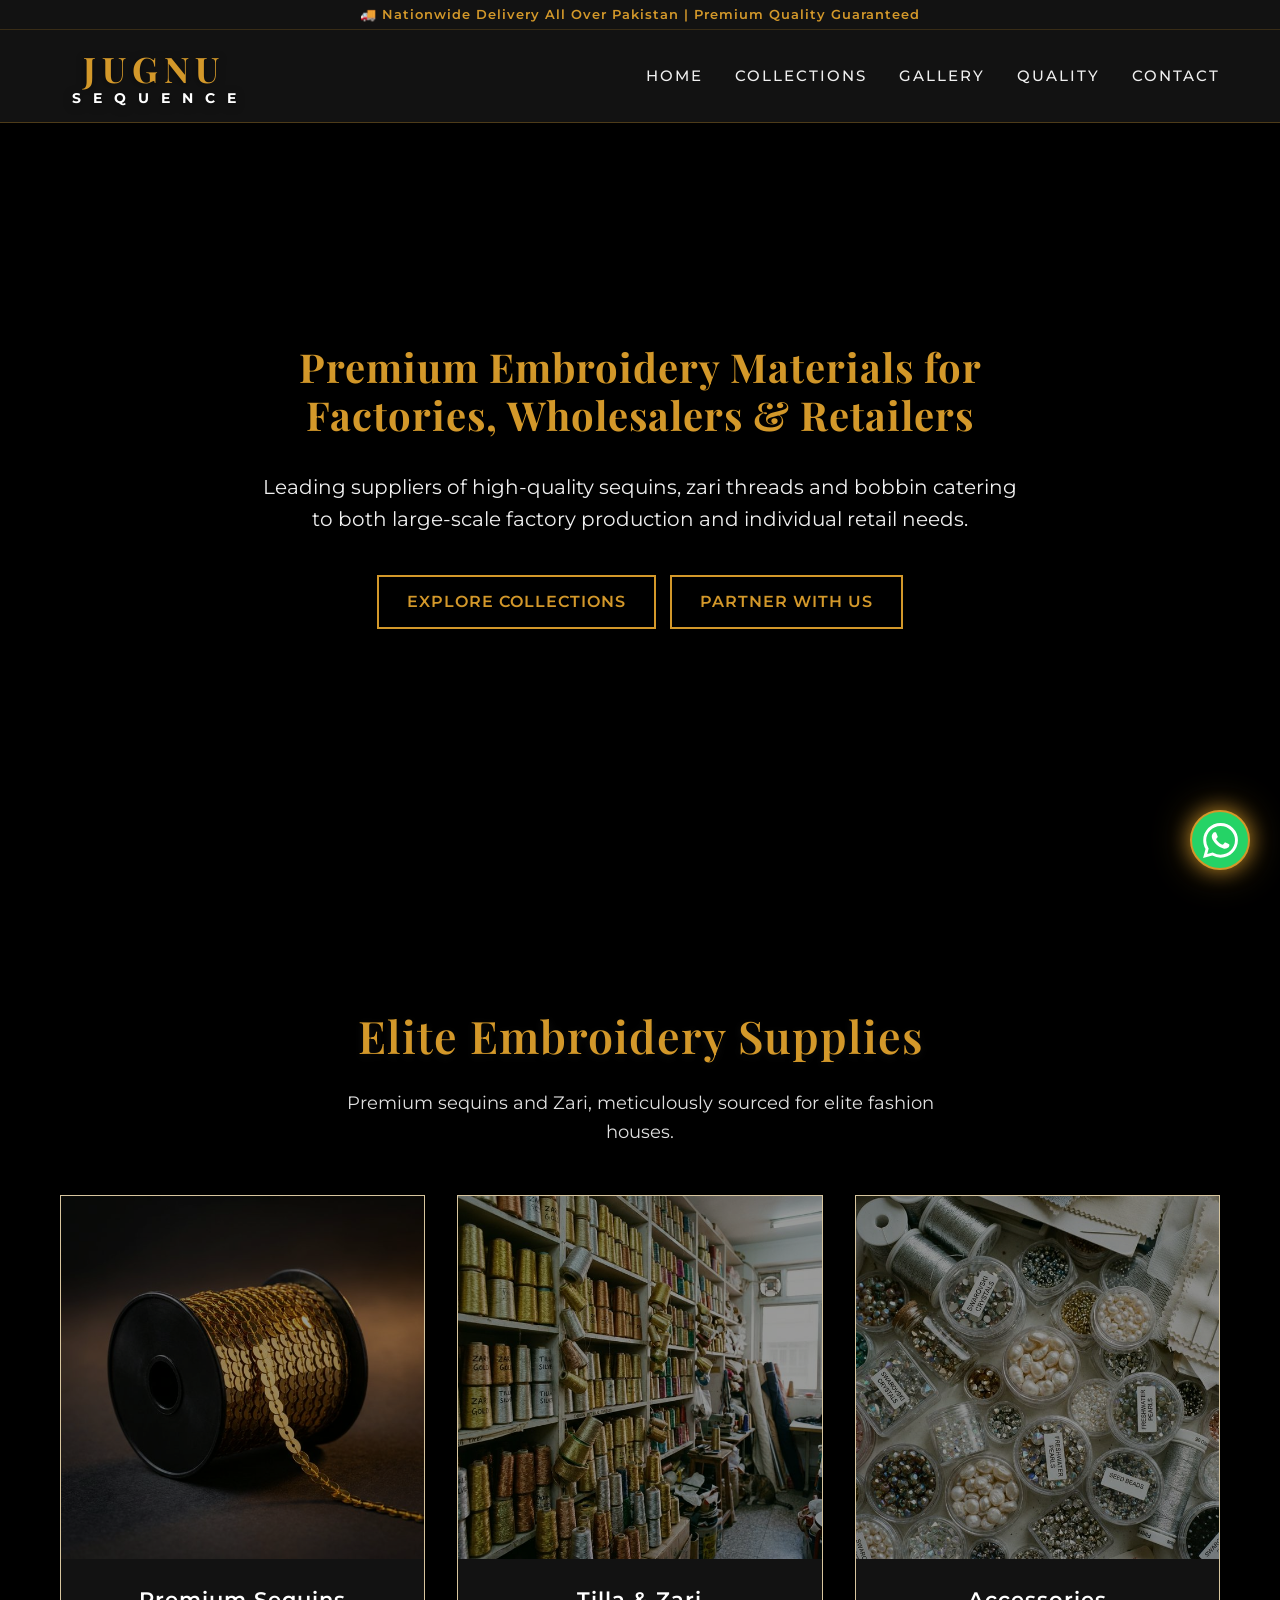
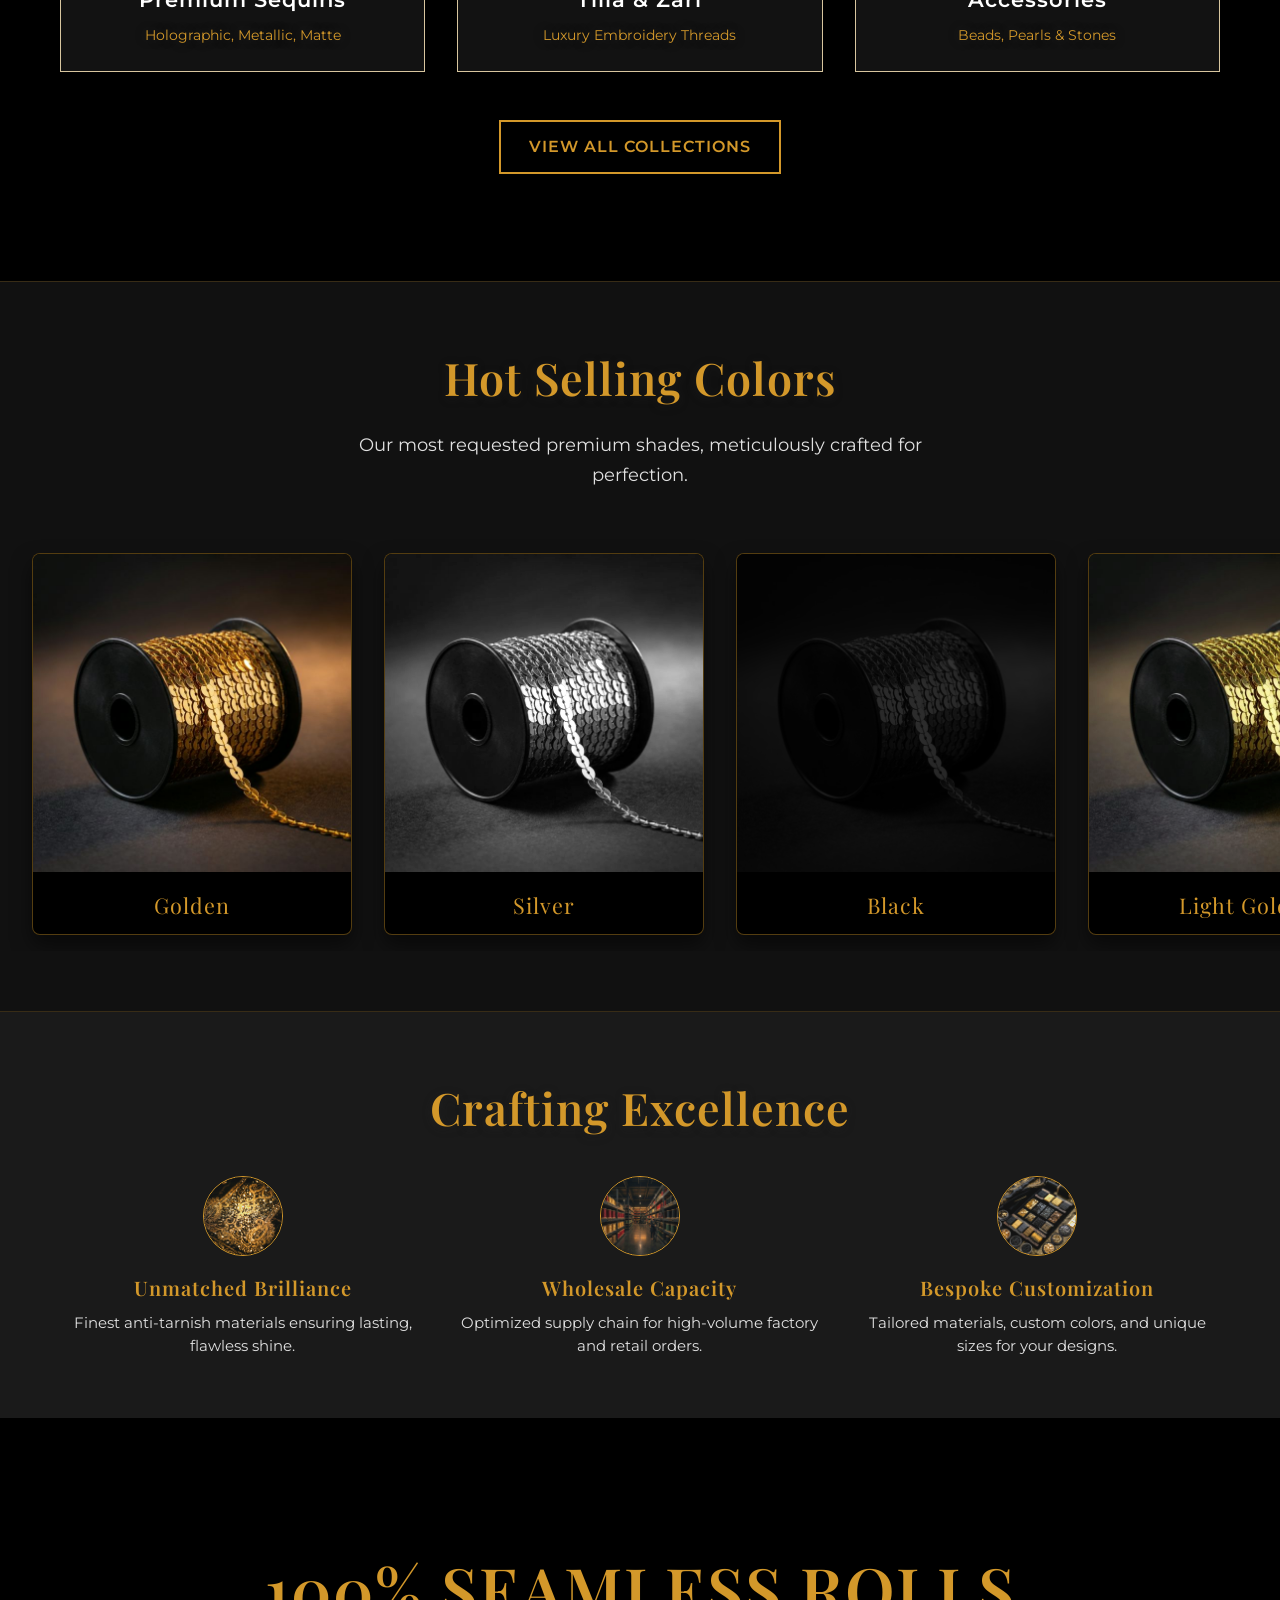
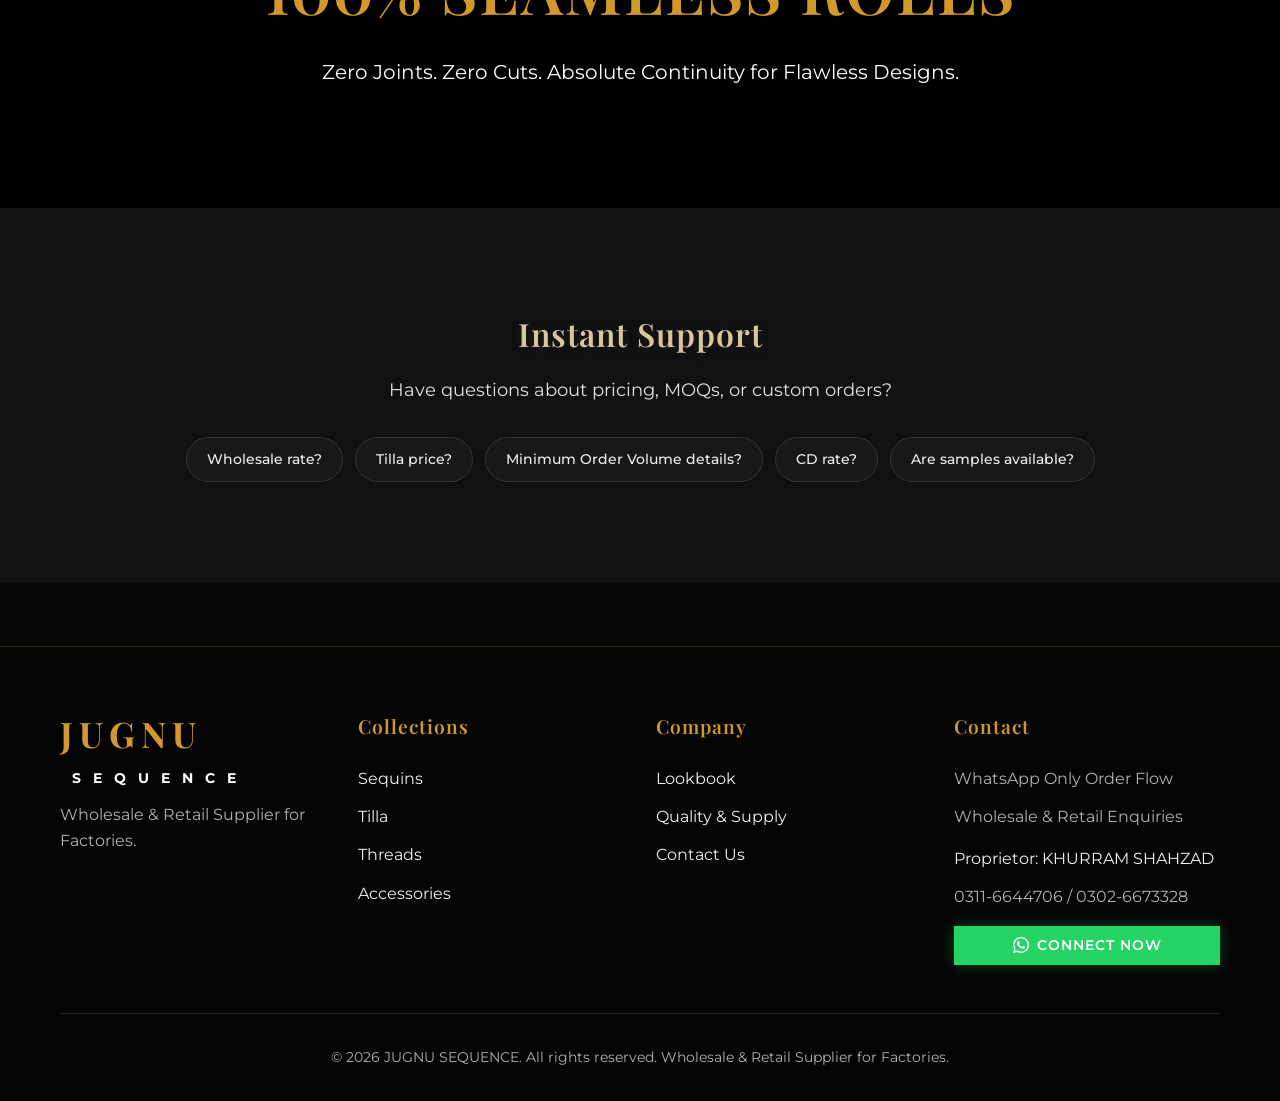
==== index.html @ 9b0650f1 "Add minimalist text-only Zero-Joint statement section" ====
<!DOCTYPE html>
<html lang="en">

<head>
    <meta charset="UTF-8">
    <meta name="viewport" content="width=device-width, initial-scale=1.0">
    <title>JUGNU SEQUENCE | Premium Embroidery Materials</title>

    <!-- Google Fonts -->
    <link rel="preconnect" href="https://fonts.googleapis.com">
    <link rel="preconnect" href="https://fonts.gstatic.com" crossorigin>
    <link
        href="https://fonts.googleapis.com/css2?family=Montserrat:wght@300;400;500;600&family=Playfair+Display:wght@400;600;700&display=swap"
        rel="stylesheet">

    <!-- Custom CSS -->
    <link rel="stylesheet" href="style.css">
</head>

<body>

    <!-- Announcement Bar -->
    <div class="announcement-bar">
        🚚 Nationwide Delivery All Over Pakistan | Premium Quality Guaranteed
    </div>

    <!-- Navigation -->
    <nav class="navbar">
        <div class="container nav-container">
            <a href="index.html" class="logo">JUGNU<br><span>SEQUENCE</span></a>
            <ul class="nav-links">
                <li><a href="index.html">Home</a></li>
                <li><a href="collections.html">Collections</a></li>
                <li><a href="gallery.html">Gallery</a></li>
                <li><a href="quality.html">Quality</a></li>
                <li><a href="contact.html">Contact</a></li>
            </ul>
            <button class="mobile-menu-btn">☰</button>
        </div>
    </nav>

    <!-- Hero Section -->
    <section class="hero">
        <video autoplay loop muted playsinline class="hero-video">
            <source src="banner-video.mp4" type="video/mp4">
        </video>
        <div class="hero-bg"></div>
        <div class="hero-content">
            <h1 class="hero-title">Premium Embroidery Materials for Factories, Wholesalers & Retailers</h1>
            <p class="hero-subtitle">Leading suppliers of high-quality sequins, zari threads and bobbin catering to both
                large-scale factory production and individual retail needs.</p>
            <a href="collections.html" class="btn btn-outline">Explore Collections</a>
            <a href="contact.html" class="btn btn-outline" style="margin-left: 10px;">Partner With Us</a>
        </div>
    </section>

    <!-- Featured Categories Section -->
    <section class="section">
        <div class="container">
            <h2 class="section-title animate-on-scroll" style="color: #d3982a;">Elite Embroidery Supplies</h2>
            <p class="section-subtitle animate-on-scroll">Premium sequins and Zari, meticulously sourced for elite
                fashion houses.</p>

            <div class="grid grid-3 animate-on-scroll">
                <!-- Category 1 -->
                <a href="category.html?type=sequins" class="card">
                    <div class="card-img-wrapper">
                        <!-- Custom Generated Sequins -->
                        <img src="sequins_metallic.png"
                            alt="High-quality metallic sequins for luxury embroidery and wholesale fashion supplies"
                            loading="lazy" class="card-img">
                    </div>
                    <div class="card-content">
                        <h3 class="card-title">Premium Sequins</h3>
                        <p class="text-gold" style="font-size: 0.9rem;">Holographic, Metallic, Matte</p>
                    </div>
                </a>

                <!-- Category 2 -->
                <a href="category.html?type=tilla" class="card">
                    <div class="card-img-wrapper">
                        <!-- Custom Generated Tilla -->
                        <img src="tilla.png" alt="Traditional golden and silver Zari Tilla threads for premium clothing"
                            loading="lazy" class="card-img">
                    </div>
                    <div class="card-content">
                        <h3 class="card-title">Tilla & Zari</h3>
                        <p class="text-gold" style="font-size: 0.9rem;">Luxury Embroidery Threads</p>
                    </div>
                </a>

                <!-- Category 3 -->
                <a href="category.html?type=accessories" class="card">
                    <div class="card-img-wrapper">
                        <!-- Custom Generated Accessories -->
                        <img src="accessories.png" alt="Wholesale embroidery accessories and materials" loading="lazy"
                            class="card-img">
                    </div>
                    <div class="card-content">
                        <h3 class="card-title">Accessories</h3>
                        <p class="text-gold" style="font-size: 0.9rem;">Beads, Pearls & Stones</p>
                    </div>
                </a>
            </div>

            <div style="text-align: center; margin-top: 3rem;">
                <a href="collections.html" class="btn btn-outline">View All Collections</a>
            </div>
        </div>
    </section>

    <!-- Hot Selling Section -->
    <section class="section hot-selling-section"
        style="background-color: var(--bg-card); border-top: 1px solid rgba(211, 152, 42, 0.2); border-bottom: 1px solid rgba(211, 152, 42, 0.2); padding: 60px 0;">
        <div class="container text-center" style="margin-bottom: 3rem;">
            <h2 class="section-title animate-on-scroll" style="color: #d3982a;">Hot Selling Colors</h2>
            <p class="section-subtitle animate-on-scroll">Our most requested premium shades, meticulously crafted for
                perfection.</p>
        </div>

        <div class="marquee-wrapper animate-on-scroll">
            <div class="marquee-track">
                <!-- Group 1 -->
                <a href="product.html?color=golden" class="marquee-item">
                    <div class="marquee-img-wrapper">
                        <img src="sequins_metallic.png" alt="Golden Sequins" loading="lazy">
                    </div>
                    <p class="marquee-label">Golden</p>
                </a>
                <a href="product.html?color=silver" class="marquee-item">
                    <div class="marquee-img-wrapper">
                        <img src="sequins_metallic.png" alt="Silver Sequins" loading="lazy"
                            style="filter: grayscale(100%) brightness(1.2);">
                    </div>
                    <p class="marquee-label">Silver</p>
                </a>
                <a href="product.html?color=black" class="marquee-item">
                    <div class="marquee-img-wrapper">
                        <img src="sequins_metallic.png" alt="Black Sequins" loading="lazy"
                            style="filter: grayscale(100%) brightness(0.2);">
                    </div>
                    <p class="marquee-label">Black</p>
                </a>
                <a href="product.html?color=light-golden" class="marquee-item">
                    <div class="marquee-img-wrapper">
                        <img src="sequins_metallic.png" alt="Light Golden Sequins" loading="lazy"
                            style="filter: hue-rotate(15deg) brightness(1.1) saturate(0.8);">
                    </div>
                    <p class="marquee-label">Light Golden</p>
                </a>
                <a href="product.html?color=copper" class="marquee-item">
                    <div class="marquee-img-wrapper">
                        <img src="sequins_metallic.png" alt="Copper Sequins" loading="lazy"
                            style="filter: hue-rotate(-25deg) saturate(1.5) brightness(0.9);">
                    </div>
                    <p class="marquee-label">Copper</p>
                </a>
                <a href="product.html?color=golden-glitter" class="marquee-item">
                    <div class="marquee-img-wrapper">
                        <img src="sequins_metallic.png" alt="Golden Glitter Sequins" loading="lazy"
                            style="filter: contrast(1.5) brightness(1.2);">
                    </div>
                    <p class="marquee-label">Golden Glitter</p>
                </a>
                <a href="product.html?color=silver-glitter" class="marquee-item">
                    <div class="marquee-img-wrapper">
                        <img src="sequins_metallic.png" alt="Silver Glitter Sequins" loading="lazy"
                            style="filter: grayscale(100%) contrast(1.5) brightness(1.5);">
                    </div>
                    <p class="marquee-label">Silver Glitter</p>
                </a>

                <!-- Group 2 for seamless looping -->
                <a href="product.html?color=golden" class="marquee-item">
                    <div class="marquee-img-wrapper">
                        <img src="sequins_metallic.png" alt="Golden Sequins" loading="lazy">
                    </div>
                    <p class="marquee-label">Golden</p>
                </a>
                <a href="product.html?color=silver" class="marquee-item">
                    <div class="marquee-img-wrapper">
                        <img src="sequins_metallic.png" alt="Silver Sequins" loading="lazy"
                            style="filter: grayscale(100%) brightness(1.2);">
                    </div>
                    <p class="marquee-label">Silver</p>
                </a>
                <a href="product.html?color=black" class="marquee-item">
                    <div class="marquee-img-wrapper">
                        <img src="sequins_metallic.png" alt="Black Sequins" loading="lazy"
                            style="filter: grayscale(100%) brightness(0.2);">
                    </div>
                    <p class="marquee-label">Black</p>
                </a>
                <a href="product.html?color=light-golden" class="marquee-item">
                    <div class="marquee-img-wrapper">
                        <img src="sequins_metallic.png" alt="Light Golden Sequins" loading="lazy"
                            style="filter: hue-rotate(15deg) brightness(1.1) saturate(0.8);">
                    </div>
                    <p class="marquee-label">Light Golden</p>
                </a>
                <a href="product.html?color=copper" class="marquee-item">
                    <div class="marquee-img-wrapper">
                        <img src="sequins_metallic.png" alt="Copper Sequins" loading="lazy"
                            style="filter: hue-rotate(-25deg) saturate(1.5) brightness(0.9);">
                    </div>
                    <p class="marquee-label">Copper</p>
                </a>
                <a href="product.html?color=golden-glitter" class="marquee-item">
                    <div class="marquee-img-wrapper">
                        <img src="sequins_metallic.png" alt="Golden Glitter Sequins" loading="lazy"
                            style="filter: contrast(1.5) brightness(1.2);">
                    </div>
                    <p class="marquee-label">Golden Glitter</p>
                </a>
                <a href="product.html?color=silver-glitter" class="marquee-item">
                    <div class="marquee-img-wrapper">
                        <img src="sequins_metallic.png" alt="Silver Glitter Sequins" loading="lazy"
                            style="filter: grayscale(100%) contrast(1.5) brightness(1.5);">
                    </div>
                    <p class="marquee-label">Silver Glitter</p>
                </a>
            </div>
        </div>
    </section>

    <!-- Crafting Excellence Section -->
    <section class="section" style="background-color: #1a1a1a; padding: 60px 0;">
        <div class="container text-center">
            <h2 class="section-title animate-on-scroll" style="color: #d3982a; margin-bottom: 0.5rem;">Crafting
                Excellence</h2>

            <div class="grid grid-3 animate-on-scroll" style="margin-top: 2rem;">

                <!-- Component 1 -->
                <div class="excellence-item">
                    <div class="excellence-img-wrapper"
                        style="width: 80px; height: 80px; margin: 0 auto 1rem; border: 1px solid #d3982a; border-radius: 50%;">
                        <img src="excellence_brilliance.png" alt="Unmatched Brilliance" loading="lazy">
                    </div>
                    <h3
                        style="color: #d3982a; font-family: var(--font-heading); font-size: 1.25rem; margin-bottom: 0.5rem;">
                        Unmatched Brilliance</h3>
                    <p style="color: #e0e0e0; font-size: 0.95rem; line-height: 1.5;">Finest anti-tarnish materials
                        ensuring lasting, flawless shine.</p>
                </div>

                <!-- Component 2 -->
                <div class="excellence-item">
                    <div class="excellence-img-wrapper"
                        style="width: 80px; height: 80px; margin: 0 auto 1rem; border: 1px solid #d3982a; border-radius: 50%;">
                        <img src="excellence_capacity.png" alt="Wholesale Capacity" loading="lazy">
                    </div>
                    <h3
                        style="color: #d3982a; font-family: var(--font-heading); font-size: 1.25rem; margin-bottom: 0.5rem;">
                        Wholesale Capacity</h3>
                    <p style="color: #e0e0e0; font-size: 0.95rem; line-height: 1.5;">Optimized supply chain for
                        high-volume factory and retail orders.</p>
                </div>

                <!-- Component 3 -->
                <div class="excellence-item">
                    <div class="excellence-img-wrapper"
                        style="width: 80px; height: 80px; margin: 0 auto 1rem; border: 1px solid #d3982a; border-radius: 50%;">
                        <img src="excellence_customization.png" alt="Bespoke Customization" loading="lazy">
                    </div>
                    <h3
                        style="color: #d3982a; font-family: var(--font-heading); font-size: 1.25rem; margin-bottom: 0.5rem;">
                        Bespoke Customization</h3>
                    <p style="color: #e0e0e0; font-size: 0.95rem; line-height: 1.5;">Tailored materials, custom colors,
                        and unique sizes for your designs.</p>
                </div>

            </div>
        </div>
    </section>

    <!-- Zero-Joint Statement Section -->
    <section class="section zero-joint-section animate-on-scroll" style="background-color: #000000; padding: 120px 0;">
        <div class="container text-center">
            <h2
                style="font-family: var(--font-heading); font-size: 4rem; color: #d3982a; margin-bottom: 1rem; text-transform: uppercase; letter-spacing: 2px;">
                100% Seamless Rolls</h2>
            <p
                style="font-family: var(--font-body); font-size: 1.25rem; color: #ffffff; max-width: 800px; margin: 0 auto;">
                Zero Joints. Zero Cuts. Absolute Continuity for Flawless Designs.</p>
        </div>
    </section>

    <!-- Quick WhatsApp Inquiry -->
    <section class="section" style="background-color: var(--bg-card);">
        <div class="container text-center animate-on-scroll">
            <h2 class="section-title" style="font-size: 2rem;">Instant Support</h2>
            <p class="section-subtitle" style="margin-bottom: 1.5rem;">Have questions about pricing, MOQs, or custom
                orders?</p>

            <div class="wa-options animate-on-scroll">
                <div class="wa-chip" data-query="Wholesale rate?">Wholesale rate?</div>
                <div class="wa-chip" data-query="Tilla price?">Tilla price?</div>
                <div class="wa-chip" data-query="Minimum Order Volume details?">Minimum Order Volume details?</div>
                <div class="wa-chip" data-query="CD rate?">CD rate?</div>
                <div class="wa-chip" data-query="Are samples available?">Are samples available?</div>
            </div>
        </div>
    </section>

    <!-- Footer -->
    <footer class="footer">
        <div class="container">
            <div class="footer-content">
                <div class="footer-col">
                    <a href="index.html" class="logo"
                        style="display: block; margin-bottom: 1rem;">JUGNU<br><span>SEQUENCE</span></a>
                    <p style="color: var(--text-secondary); margin-bottom: 1rem;">Wholesale & Retail Supplier for
                        Factories.</p>
                </div>
                <div class="footer-col">
                    <h3>Collections</h3>
                    <ul class="footer-links">
                        <li><a href="category.html?type=sequins">Sequins</a></li>
                        <li><a href="category.html?type=tilla">Tilla</a></li>
                        <li><a href="category.html?type=threads">Threads</a></li>
                        <li><a href="category.html?type=accessories">Accessories</a></li>
                    </ul>
                </div>
                <div class="footer-col">
                    <h3>Company</h3>
                    <ul class="footer-links">
                        <li><a href="gallery.html">Lookbook</a></li>
                        <li><a href="quality.html">Quality & Supply</a></li>
                        <li><a href="contact.html">Contact Us</a></li>
                    </ul>
                </div>
                <div class="footer-col">
                    <h3>Contact</h3>
                    <ul class="footer-links" style="color: var(--text-secondary);">
                        <li>WhatsApp Only Order Flow</li>
                        <li>Wholesale & Retail Enquiries</li>
                        <li style="margin-top: 1rem; color: var(--text-primary);">Proprietor: KHURRAM SHAHZAD</li>
                        <li>0311-6644706 / 0302-6673328</li>
                    </ul>
                    <div style="margin-top: 1rem;">
                        <a href="#" class="btn btn-whatsapp" style="padding: 8px 16px; font-size: 0.9rem;">
                            <!-- Simple SVG WhatsApp Icon -->
                            <svg width="16" height="16" viewBox="0 0 24 24" fill="currentColor">
                                <path
                                    d="M17.472 14.382c-.297-.149-1.758-.867-2.03-.967-.273-.099-.471-.148-.67.15-.197.297-.767.966-.94 1.164-.173.199-.347.223-.644.075-.297-.15-1.255-.463-2.39-1.475-.883-.788-1.48-1.761-1.653-2.059-.173-.297-.018-.458.13-.606.134-.133.298-.347.446-.52.149-.174.198-.298.298-.497.099-.198.05-.371-.025-.52-.075-.149-.669-1.612-.916-2.207-.242-.579-.487-.5-.669-.51a12.8 12.8 0 0 0-.57-.01c-.198 0-.52.074-.792.372-.272.297-1.04 1.016-1.04 2.479 0 1.462 1.065 2.875 1.213 3.074.149.198 2.096 3.2 5.077 4.487.709.306 1.262.489 1.694.625.712.227 1.36.195 1.871.118.571-.085 1.758-.719 2.006-1.413.248-.694.248-1.289.173-1.413-.074-.124-.272-.198-.57-.347m-5.421 7.403h-.004a9.87 9.87 0 0 1-5.031-1.378l-.361-.214-3.741.982.998-3.648-.235-.374a9.86 9.86 0 0 1-1.51-5.26c.001-5.45 4.436-9.884 9.888-9.884 2.64 0 5.122 1.03 6.988 2.898a9.82 9.82 0 0 1 2.893 6.994c-.003 5.45-4.437 9.884-9.885 9.884m8.413-18.297A11.8 11.8 0 0 0 12.05 0C5.495 0 .16 5.335.157 11.892c0 2.096.547 4.142 1.588 5.945L.057 24l6.305-1.654a11.9 11.9 0 0 0 5.683 1.448h.005c6.554 0 11.89-5.335 11.893-11.893a11.8 11.8 0 0 0-3.48-8.413Z" />
                            </svg>
                            Connect Now
                        </a>
                    </div>
                </div>
            </div>
            <div class="footer-bottom">
                &copy; 2026 JUGNU SEQUENCE. All rights reserved. Wholesale & Retail Supplier for Factories.
            </div>
        </div>
    </footer>

    <!-- Custom JS -->
    <script src="script.js"></script>
    <!-- Global Floating WhatsApp Icon -->
    <a href="https://wa.me/923116644706?text=Salam!%20I%20am%20browsing%20your%20website%20and%20have%20an%20inquiry.%20Could%20you%20please%20assist%20me%3F"
        class="floating-wa-icon" target="_blank" rel="noopener noreferrer">
        <svg width="30" height="30" viewBox="0 0 24 24" fill="currentColor">
            <path
                d="M17.472 14.382c-.297-.149-1.758-.867-2.03-.967-.273-.099-.471-.148-.67.15-.197.297-.767.966-.94 1.164-.173.199-.347.223-.644.075-.297-.15-1.255-.463-2.39-1.475-.883-.788-1.48-1.761-1.653-2.059-.173-.297-.018-.458.13-.606.134-.133.298-.347.446-.52.149-.174.198-.298.298-.497.099-.198.05-.371-.025-.52-.075-.149-.669-1.612-.916-2.207-.242-.579-.487-.5-.669-.51a12.8 12.8 0 0 0-.57-.01c-.198 0-.52.074-.792.372-.272.297-1.04 1.016-1.04 2.479 0 1.462 1.065 2.875 1.213 3.074.149.198 2.096 3.2 5.077 4.487.709.306 1.262.489 1.694.625.712.227 1.36.195 1.871.118.571-.085 1.758-.719 2.006-1.413.248-.694.248-1.289.173-1.413-.074-.124-.272-.198-.57-.347m-5.421 7.403h-.004a9.87 9.87 0 0 1-5.031-1.378l-.361-.214-3.741.982.998-3.648-.235-.374a9.86 9.86 0 0 1-1.51-5.26c.001-5.45 4.436-9.884 9.888-9.884 2.64 0 5.122 1.03 6.988 2.898a9.82 9.82 0 0 1 2.893 6.994c-.003 5.45-4.437 9.884-9.885 9.884m8.413-18.297A11.8 11.8 0 0 0 12.05 0C5.495 0 .16 5.335.157 11.892c0 2.096.547 4.142 1.588 5.945L.057 24l6.305-1.654a11.9 11.9 0 0 0 5.683 1.448h.005c6.554 0 11.89-5.335 11.893-11.893a11.8 11.8 0 0 0-3.48-8.413Z" />
        </svg>
    </a>
</body>

</html>
---- style.css ----
:root {
  --bg-dark: #070707;
  /* Very deep dark */
  --bg-card: #111111;
  --bg-hover: #181818;

  --text-primary: #f0f0f0;
  --text-secondary: #b0b0b0;

  --accent-gold: #D3982A;
  /* Signature Gold */
  --accent-gold-hover: #D3982A;
  --accent-copper: #c7864c;

  --border-color: #333;

  --font-heading: 'Playfair Display', serif;
  --font-body: 'Montserrat', sans-serif;

  --transition: all 0.4s cubic-bezier(0.25, 0.46, 0.45, 0.94);
}

* {
  margin: 0;
  padding: 0;
  box-sizing: border-box;
}

body {
  font-family: var(--font-body);
  background-color: var(--bg-dark);
  color: var(--text-primary);
  line-height: 1.6;
  -webkit-font-smoothing: antialiased;
  position: relative;
}

/* Overall Vibe: Bokeh Background overlay */
body::before {
  content: "";
  position: fixed;
  top: 0;
  left: 0;
  right: 0;
  bottom: 0;
  /* Use the generated golden bokeh image */
  background: url('bokeh_bg.jpg') center/cover fixed;
  opacity: 0.15;
  /* Keep it subtle so text is readable */
  z-index: -1;
  pointer-events: none;
  filter: contrast(1.1) brightness(0.8);
}

h1,
h2,
h3,
h4,
h5,
h6 {
  font-family: var(--font-heading);
  font-weight: 600;
  letter-spacing: 1px;
}

a {
  text-decoration: none;
  color: var(--text-primary);
  transition: var(--transition);
}

a:hover {
  color: var(--accent-gold);
  text-shadow: 0 0 8px rgba(40, 40, 40, 0.6);
}

ul {
  list-style: none;
}

/* Typography Utility */
.text-gold {
  color: var(--accent-gold);
  text-shadow: 0 0 10px rgba(40, 40, 40, 0.6);
}

.text-center {
  text-align: center;
}

/* Section Titles with Golden Gradient Text */
.section-title {
  font-size: 2.8rem;
  margin-bottom: 1rem;
  text-align: center;
  color: #D8C69F;
  text-shadow: 0 2px 10px rgba(40, 40, 40, 0.4);
}

.section-subtitle {
  text-align: center;
  color: #E0E0E0;
  font-size: 1.15rem;
  max-width: 600px;
  margin: 0 auto 3rem;
}

/* Layout */
.container {
  max-width: 1200px;
  margin: 0 auto;
  padding: 0 20px;
}

.section {
  padding: 100px 0;
  background-color: #000000;
}

/* Shiny Buttons */
.btn {
  display: inline-block;
  padding: 12px 28px;
  font-size: 1rem;
  font-weight: 600;
  cursor: pointer;
  border: none;
  border-radius: 0;
  transition: var(--transition);
  text-transform: uppercase;
  letter-spacing: 1px;
  position: relative;
  overflow: hidden;
  background-color: var(--accent-gold);
  color: #000;
}

.btn-primary {
  background: var(--accent-gold);
  color: #000000;
  border: none;
}

.btn-primary:hover {
  background: var(--accent-gold);
  color: #000000;
  -webkit-filter: brightness(1.15);
  filter: brightness(1.15);
  box-shadow: 0 0 15px rgba(211, 152, 42, 0.5);
  /* Using #D3982A basis */
  transform: translateY(-2px);
}

.btn-outline {
  background-color: transparent;
  color: var(--accent-gold);
  border: 2px solid var(--accent-gold);
}

.btn-outline:hover {
  background-color: var(--accent-gold);
  color: #000000;
  -webkit-filter: brightness(1.15);
  filter: brightness(1.15);
  box-shadow: 0 0 15px rgba(211, 152, 42, 0.4);
}

.btn-whatsapp {
  background-color: #25D366;
  color: #fff;
  display: flex;
  align-items: center;
  justify-content: center;
  gap: 8px;
  box-shadow: 0 0 15px rgba(37, 211, 102, 0.3);
}

.btn-whatsapp:hover {
  background-color: #25D366;
  -webkit-filter: brightness(1.15);
  filter: brightness(1.15);
  box-shadow: 0 0 25px rgba(37, 211, 102, 0.6);
}

/* Full Width Button Fix */
.btn-full {
  width: 100%;
  margin-top: auto;
}

/* Announcement Bar */
.announcement-bar {
  background-color: #121212;
  color: var(--accent-gold);
  height: 30px;
  display: flex;
  align-items: center;
  justify-content: center;
  font-family: var(--font-body);
  font-weight: 600;
  font-size: 13px;
  letter-spacing: 1px;
  position: fixed;
  top: 0;
  width: 100%;
  z-index: 1001;
  /* Must sit above navbar */
  border-bottom: 1px solid rgba(211, 152, 42, 0.2);
}

/* Navbar */
.navbar {
  background-color: #121212;
  position: fixed;
  top: 30px;
  /* Offset for announcement bar */
  width: 100%;
  z-index: 1000;
  border-bottom: 1px solid rgba(211, 152, 42, 0.3);
  /* Based on #D3982A */
  padding: 1rem 0;
  box-shadow: 0 4px 30px rgba(0, 0, 0, 0.5);
}

.nav-container {
  display: flex;
  justify-content: space-between;
  align-items: center;
}

.logo {
  font-family: var(--font-heading);
  font-size: 2.2rem;
  font-weight: 700;
  color: #D3982A;
  letter-spacing: 6px;
  filter: drop-shadow(0 2px 4px rgba(0, 0, 0, 0.5));
  line-height: 1;
  transition: transform 0.4s ease, filter 0.4s ease, color 0.4s ease;
  display: flex;
  flex-direction: column;
  align-items: center;
  gap: 5px;
  padding-top: 5px;
}

.logo span {
  font-family: var(--font-body);
  font-size: 0.9rem;
  letter-spacing: 12px;
  margin-left: 12px;
  /* Centers the visually tracked text */
  font-weight: 700;
  color: #FFFFFF;
  transition: color 0.4s ease;
  text-shadow: none;
  line-height: 1;
}

/* Hover effect for the logo */
.logo:hover {
  transform: scale(1.02);
  filter: drop-shadow(0 0 10px rgba(40, 40, 40, 0.8));
}

.logo:hover span {
  color: #E8DCC2;
}

.nav-links {
  display: flex;
  gap: 2rem;
}

.nav-links a {
  font-size: 0.95rem;
  text-transform: uppercase;
  letter-spacing: 2px;
  font-weight: 500;
  position: relative;
  padding-bottom: 5px;
  color: var(--text-primary);
  transition: color 0.3s ease;
}

.nav-links a:hover {
  color: var(--accent-gold);
}

/* Animated Underline Effect for Nav Links */
.nav-links a::after {
  content: '';
  position: absolute;
  width: 0;
  height: 2px;
  bottom: 0;
  left: 50%;
  background-color: var(--accent-gold);
  transition: width 0.3s ease-in-out, left 0.3s ease-in-out;
  box-shadow: 0 0 8px rgba(40, 40, 40, 0.6);
}

.nav-links a:hover::after {
  width: 100%;
  left: 0;
}

.nav-links .text-gold::after {
  width: 100%;
  left: 0;
  /* Keep underline active for the current page */
}

.mobile-menu-btn {
  display: none;
  background: none;
  border: none;
  color: var(--text-primary);
  font-size: 1.5rem;
  cursor: pointer;
}

/* Hero Section */
.hero {
  height: 100vh;
  min-height: 600px;
  display: flex;
  flex-direction: column;
  align-items: center;
  justify-content: center;
  position: relative;
  overflow: hidden;
  text-align: center;
  padding-top: 80px;
  background-color: #000;
}

.hero-video {
  position: absolute;
  top: 0;
  left: 0;
  width: 100%;
  height: 100%;
  object-fit: cover;
  z-index: 1;
  opacity: 0.70;
}

.hero-bg {
  position: absolute;
  top: 0;
  left: 0;
  width: 100%;
  height: 100%;
  background: rgba(0, 0, 0, 0.15);
  /* Subtle dark overlay for contrast */
  z-index: 2;
}

.hero-bg::after {
  content: '';
  position: absolute;
  inset: 0;
  background: linear-gradient(to bottom, transparent 50%, #000000 100%);
}

.hero-content {
  max-width: 800px;
  padding: 0 20px;
  position: relative;
  z-index: 3;
}

.hero-title {
  font-family: var(--font-heading);
  font-size: 2.5rem;
  font-weight: 700;
  line-height: 1.2;
  margin-bottom: 2rem;
  color: #D3982A;
  text-shadow: 0px 0px 30px rgba(0, 0, 0, 0.9), 0px 0px 15px rgba(0, 0, 0, 0.7);
}

.hero-subtitle {
  font-family: var(--font-body);
  font-size: 1.25rem;
  margin-bottom: 2.5rem;
  color: var(--text-primary);
  text-shadow: 1px 1px 3px rgba(0, 0, 0, 0.5);
}

/* Shiny Cards */
.grid {
  display: grid;
  gap: 2rem;
}

.grid-3 {
  grid-template-columns: repeat(3, 1fr);
}

.grid-4 {
  grid-template-columns: repeat(4, 1fr);
}

.card {
  border: 1px solid #D8C69F;
  border-radius: 0;
  background-color: #121212;
  overflow: hidden;
  position: relative;
  transition: var(--transition);
  box-shadow: 0 5px 15px rgba(0, 0, 0, 0.5);
}

/* Scroll Animation Classes */
.animate-on-scroll {
  opacity: 0;
  transform: translateY(20px);
  transition: opacity 0.8s ease-out, transform 0.8s ease-out;
}

.animate-on-scroll.is-visible {
  opacity: 1;
  transform: translateY(0);
}

/* Shimmer overlay on hover */
.card::after {
  content: '';
  position: absolute;
  top: 0;
  left: -100%;
  width: 50%;
  height: 100%;
  background: linear-gradient(to right, transparent, rgba(212, 175, 55, 0.15), transparent);
  transform: skewX(-25deg);
  transition: 0.6s ease;
  pointer-events: none;
}

.card:hover::after {
  left: 150%;
}

.card:hover {
  transform: translateY(-8px);
  border-color: rgba(212, 175, 55, 0.5);
  box-shadow: 0 15px 35px rgba(212, 175, 55, 0.15);
}

.card-img-wrapper {
  position: relative;
  overflow: hidden;
  aspect-ratio: 1;
}

.card-img-wrapper::after {
  content: '';
  position: absolute;
  top: 0;
  left: 0;
  width: 100%;
  height: 100%;
  background: rgba(0, 0, 0, 0.4);
  pointer-events: none;
  z-index: 1;
}

.card-img {
  width: 100%;
  height: 100%;
  object-fit: cover;
  transition: transform 0.6s cubic-bezier(0.25, 0.46, 0.45, 0.94);
}

.card:hover .card-img {
  transform: scale(1.08);
}

.card-content {
  padding: 1.5rem;
  text-align: center;
  position: relative;
  z-index: 1;
}

.card-title {
  font-size: 1.3rem;
  margin-bottom: 0.5rem;
  font-family: var(--font-body);
  font-weight: 600;
  color: #fff;
}

.card-price {
  color: var(--accent-gold);
  font-size: 0.95rem;
  margin-bottom: 1.2rem;
  font-weight: 500;
}

/* Product Card Specifics */
.product-card {
  height: 100%;
  display: flex;
  flex-direction: column;
}

.product-card .card-content {
  flex-grow: 1;
  display: flex;
  flex-direction: column;
}

/* WhatsApp Chips */
.wa-options {
  display: flex;
  flex-wrap: wrap;
  gap: 12px;
  justify-content: center;
  margin-top: 2rem;
}

.wa-chip {
  background-color: var(--bg-hover);
  border: 1px solid #333;
  padding: 10px 20px;
  border-radius: 30px;
  font-size: 0.9rem;
  cursor: pointer;
  transition: var(--transition);
  color: var(--text-primary);
  font-weight: 500;
}

.wa-chip:hover {
  border-color: #25D366;
  color: #25D366;
  box-shadow: 0 0 15px rgba(37, 211, 102, 0.2);
  transform: translateY(-2px);
}

/* Footer */
.footer {
  background-color: #050505;
  padding: 4rem 0 2rem;
  border-top: 1px solid rgba(212, 175, 55, 0.2);
  margin-top: 4rem;
}

.footer-content {
  display: grid;
  grid-template-columns: repeat(auto-fit, minmax(250px, 1fr));
  gap: 2rem;
  margin-bottom: 3rem;
}

.footer-col h3 {
  color: var(--accent-gold);
  margin-bottom: 1.5rem;
  font-size: 1.2rem;
}

.footer-links li {
  margin-bottom: 0.8rem;
}

.footer-bottom {
  text-align: center;
  padding-top: 2rem;
  border-top: 1px solid #222;
  color: var(--text-secondary);
  font-size: 0.9rem;
}

/* Responsive */
@media (max-width: 768px) {
  .nav-links {
    display: none;
  }

  .mobile-menu-btn {
    display: block;
  }

  .hero-title {
    font-size: 2.2rem;
  }

  .grid-3,
  .grid-4 {
    grid-template-columns: repeat(auto-fit, minmax(250px, 1fr));
  }
}

/* Excellence Section Specifics */
.excellence-img-wrapper {
  position: relative;
  overflow: hidden;
  aspect-ratio: 1;
}

.excellence-img-wrapper::after {
  content: '';
  position: absolute;
  top: 0;
  left: 0;
  width: 100%;
  height: 100%;
  background: rgba(0, 0, 0, 0.05);
  /* Significantly reduced overlay to reveal colors */
  pointer-events: none;
  z-index: 1;
}

.excellence-img-wrapper img {
  width: 100%;
  height: 100%;
  object-fit: cover;
  transition: transform 0.6s cubic-bezier(0.25, 0.46, 0.45, 0.94);
  filter: brightness(1.35) contrast(0.85) saturate(1.2);
  /* Brightness boost, contrast reduction, saturation bump for sharpness effect */
}

.excellence-item:hover .excellence-img-wrapper img {
  transform: scale(1.08);
  /* Retain zoom hover effect */
}

/* Hot Selling Auto-play Slider */
.marquee-wrapper {
  overflow: hidden;
  width: 100%;
  white-space: nowrap;
  position: relative;
  padding: 1rem 0;
}

.marquee-track {
  display: inline-flex;
  gap: 2rem;
  animation: marquee 20s linear infinite;
  padding-left: 2rem;
}

.marquee-track:hover {
  animation-play-state: paused;
}

@keyframes marquee {
  0% {
    transform: translateX(0);
  }

  100% {
    transform: translateX(calc(-50% - 1rem));
  }
}

.marquee-item {
  width: 320px;
  height: auto;
  flex: 0 0 auto;
  border-radius: 8px;
  overflow: hidden;
  border: 1px solid rgba(211, 152, 42, 0.4);
  box-shadow: 0 10px 20px rgba(0, 0, 0, 0.5);
  transition: transform 0.4s ease, border-color 0.4s ease, box-shadow 0.4s ease;
  position: relative;
  background-color: #000;
  display: block;
  cursor: pointer;
}

.marquee-img-wrapper {
  width: 100%;
  aspect-ratio: 1;
  overflow: hidden;
}

.marquee-img-wrapper img {
  width: 100%;
  height: 100%;
  object-fit: cover;
  transition: transform 0.8s ease;
}

.marquee-label {
  font-family: var(--font-heading);
  color: #d3982a;
  text-align: center;
  font-size: 1.35rem;
  padding: 16px 0 12px;
  margin: 0;
  letter-spacing: 1px;
  text-shadow: 0 2px 4px rgba(0, 0, 0, 0.6);
}

.marquee-item:hover {
  border-color: var(--accent-gold);
  box-shadow: 0 15px 30px rgba(211, 152, 42, 0.4);
  transform: translateY(-5px);
}

.marquee-item:hover .marquee-img-wrapper img {
  transform: scale(1.1);
}

.reels-container {
  display: flex;
  justify-content: space-between;
  gap: 1rem;
  margin-bottom: 1.5rem;
}

.reel-box {
  position: relative;
  flex: 1;
  aspect-ratio: 1;
  background: #000;
  border-radius: 4px;
  overflow: hidden;
  border: 1px solid #333;
}

.reel-box img {
  width: 100%;
  height: 100%;
  object-fit: cover;
  transition: transform 0.5s ease;
}

.reel-box:hover img {
  transform: scale(1.1);
}

.reel-tag {
  position: absolute;
  top: 5px;
  left: 5px;
  background: rgba(0, 0, 0, 0.7);
  color: var(--accent-gold);
  font-size: 0.7rem;
  padding: 2px 6px;
  border-radius: 2px;
  z-index: 2;
  font-weight: 600;
  letter-spacing: 0.5px;
  border: 1px solid rgba(211, 152, 42, 0.3);
}

.wa-slider-btn {
  width: 100%;
  padding: 10px;
  font-size: 0.95rem;
}

/* Global Floating WhatsApp Icon */
.floating-wa-icon {
  position: fixed;
  bottom: 30px;
  right: 30px;
  width: 60px;
  height: 60px;
  background-color: #25D366;
  color: #fff;
  border-radius: 50%;
  display: flex;
  align-items: center;
  justify-content: center;
  box-shadow: 0 0 20px rgba(211, 152, 42, 0.8), 0 0 40px rgba(211, 152, 42, 0.4);
  z-index: 9999;
  transition: transform 0.3s ease, box-shadow 0.3s ease;
  border: 2px solid #d3982a;
}

.floating-wa-icon svg {
  width: 35px;
  height: 35px;
}

.floating-wa-icon:hover {
  transform: scale(1.1) translateY(-5px);
  box-shadow: 0 0 30px rgba(211, 152, 42, 1), 0 0 50px rgba(211, 152, 42, 0.6);
}
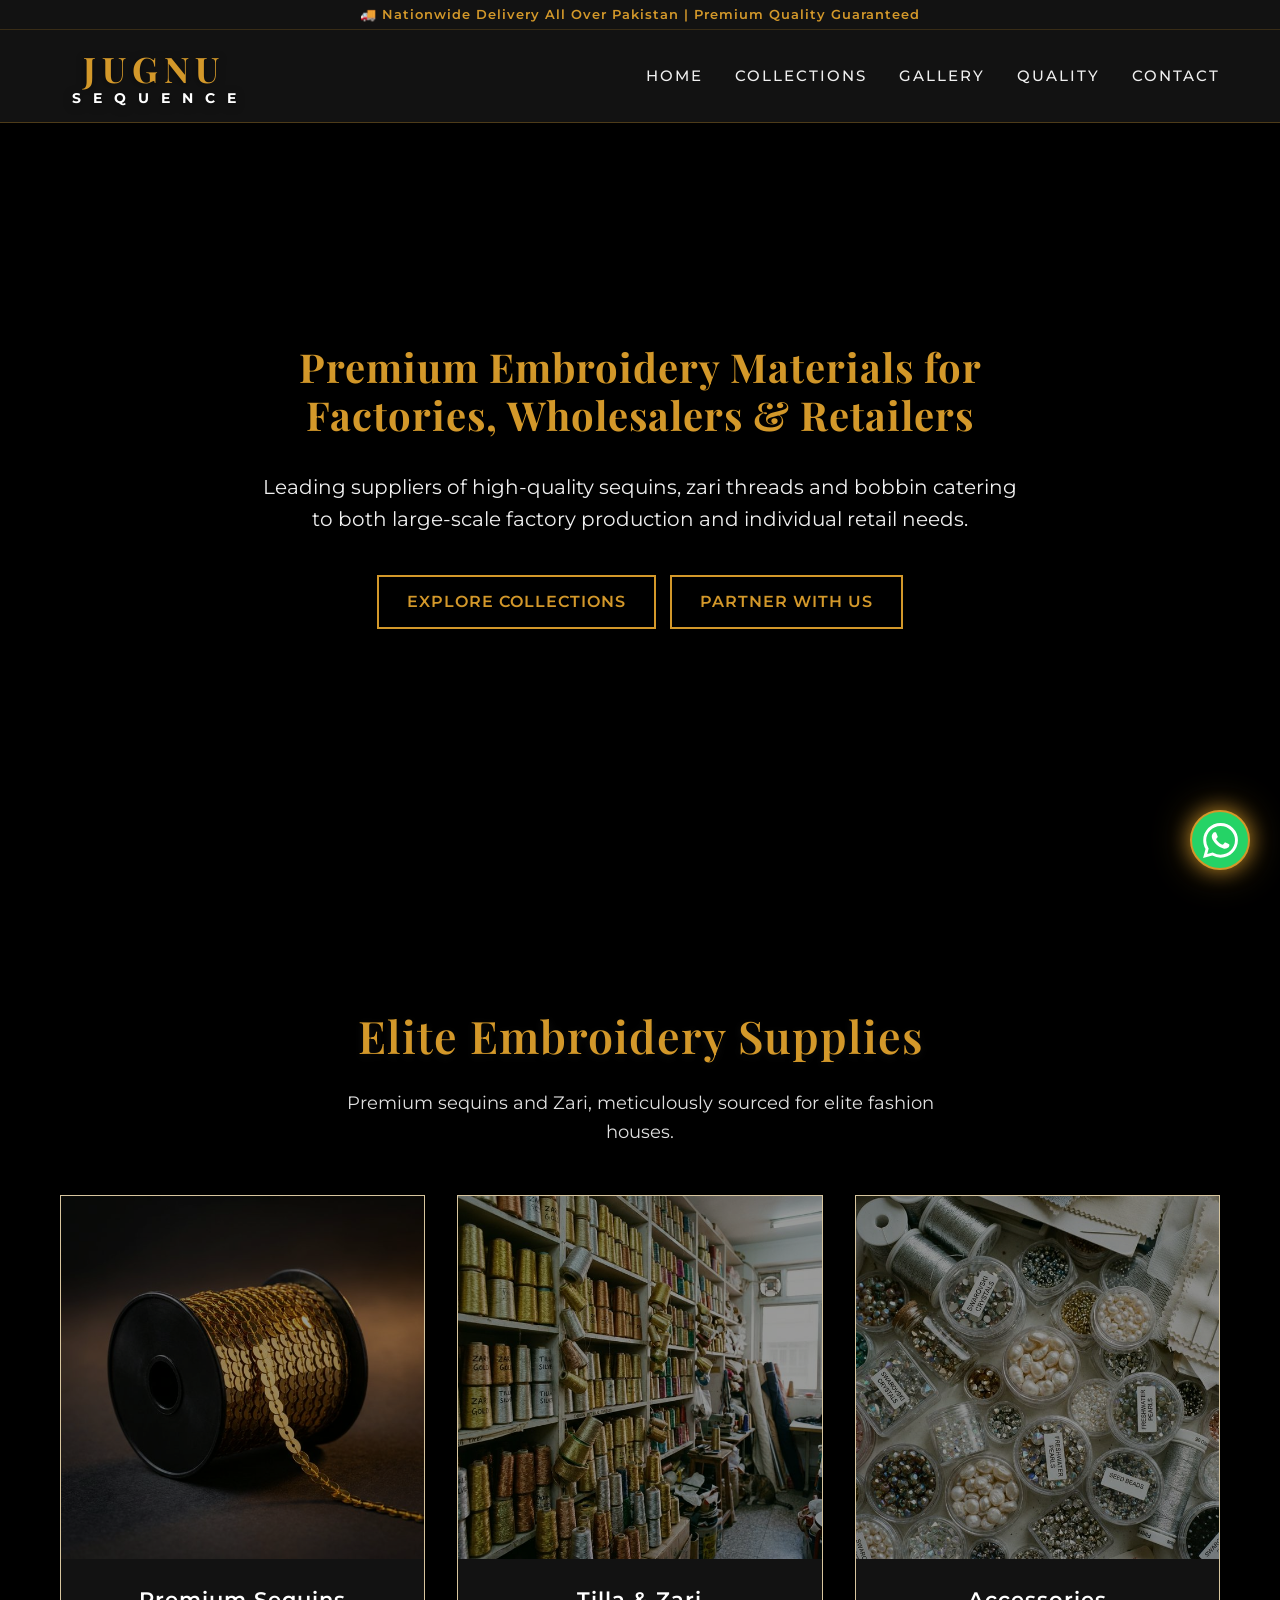
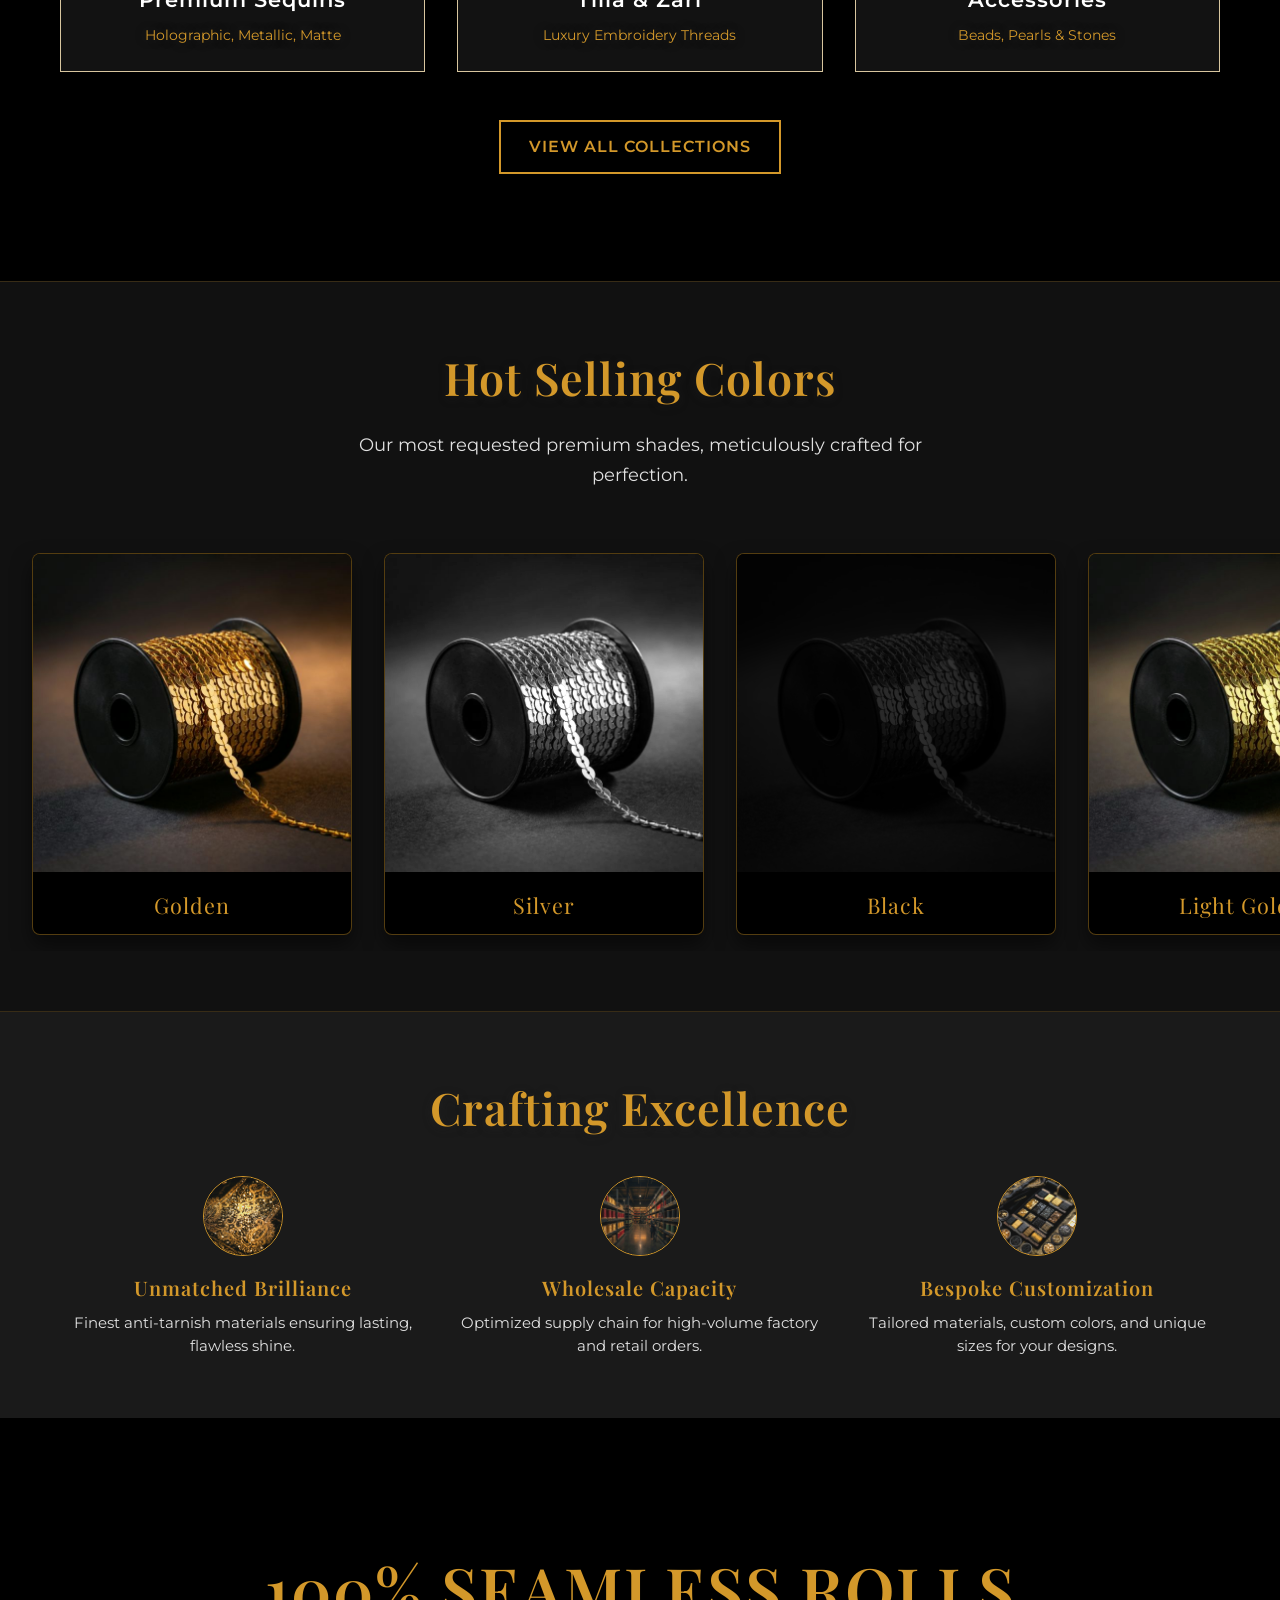
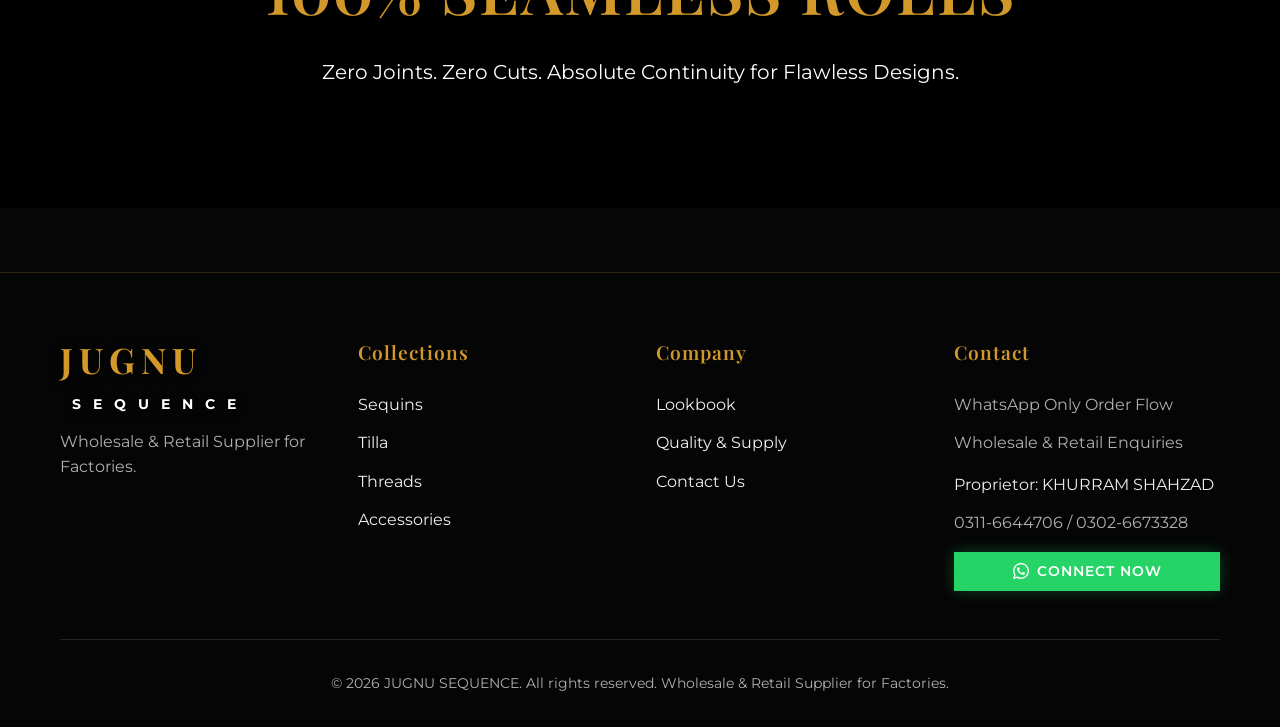
==== commit ba8192e8: "Remove redundant Instant Support section for a cleaner luxury layout" ====
--- a/index.html
+++ b/index.html
@@ -286,22 +286,7 @@
         </div>
     </section>
 
-    <!-- Quick WhatsApp Inquiry -->
-    <section class="section" style="background-color: var(--bg-card);">
-        <div class="container text-center animate-on-scroll">
-            <h2 class="section-title" style="font-size: 2rem;">Instant Support</h2>
-            <p class="section-subtitle" style="margin-bottom: 1.5rem;">Have questions about pricing, MOQs, or custom
-                orders?</p>
-
-            <div class="wa-options animate-on-scroll">
-                <div class="wa-chip" data-query="Wholesale rate?">Wholesale rate?</div>
-                <div class="wa-chip" data-query="Tilla price?">Tilla price?</div>
-                <div class="wa-chip" data-query="Minimum Order Volume details?">Minimum Order Volume details?</div>
-                <div class="wa-chip" data-query="CD rate?">CD rate?</div>
-                <div class="wa-chip" data-query="Are samples available?">Are samples available?</div>
-            </div>
-        </div>
-    </section>
+
 
     <!-- Footer -->
     <footer class="footer">
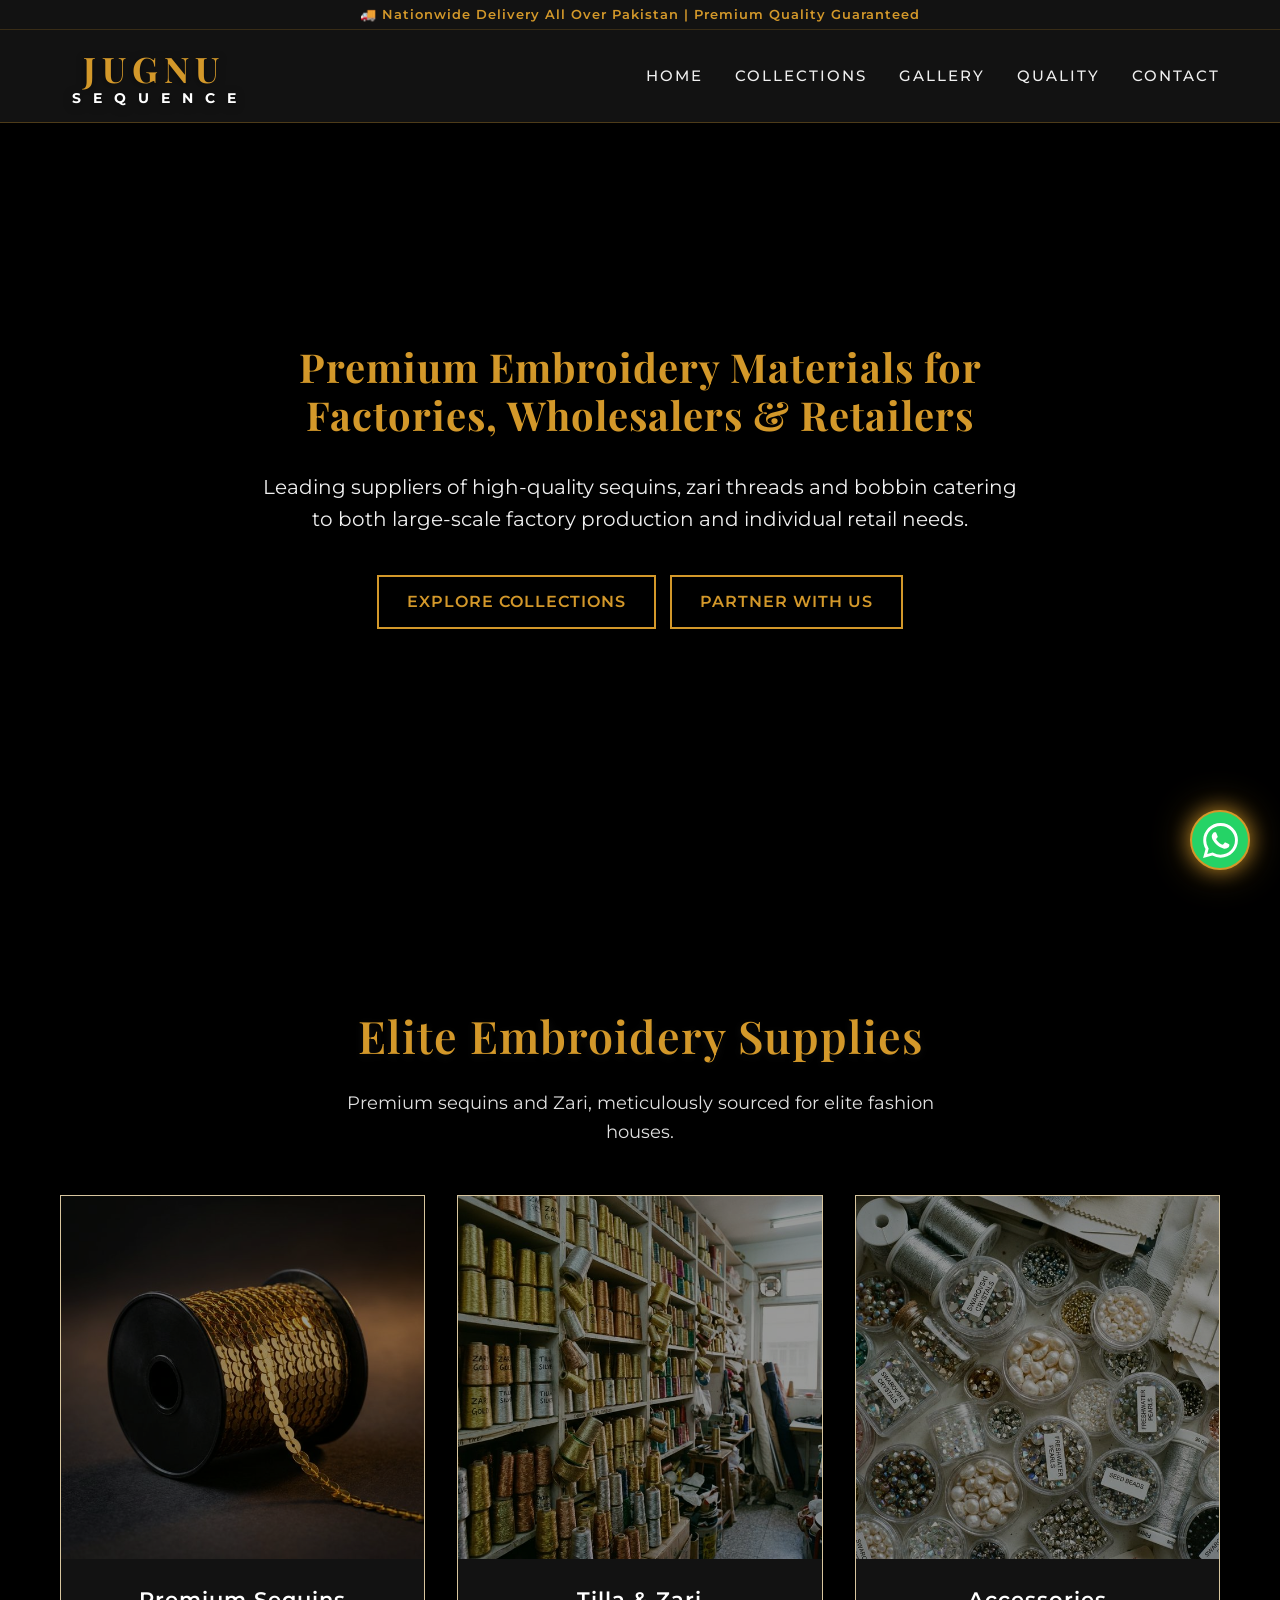
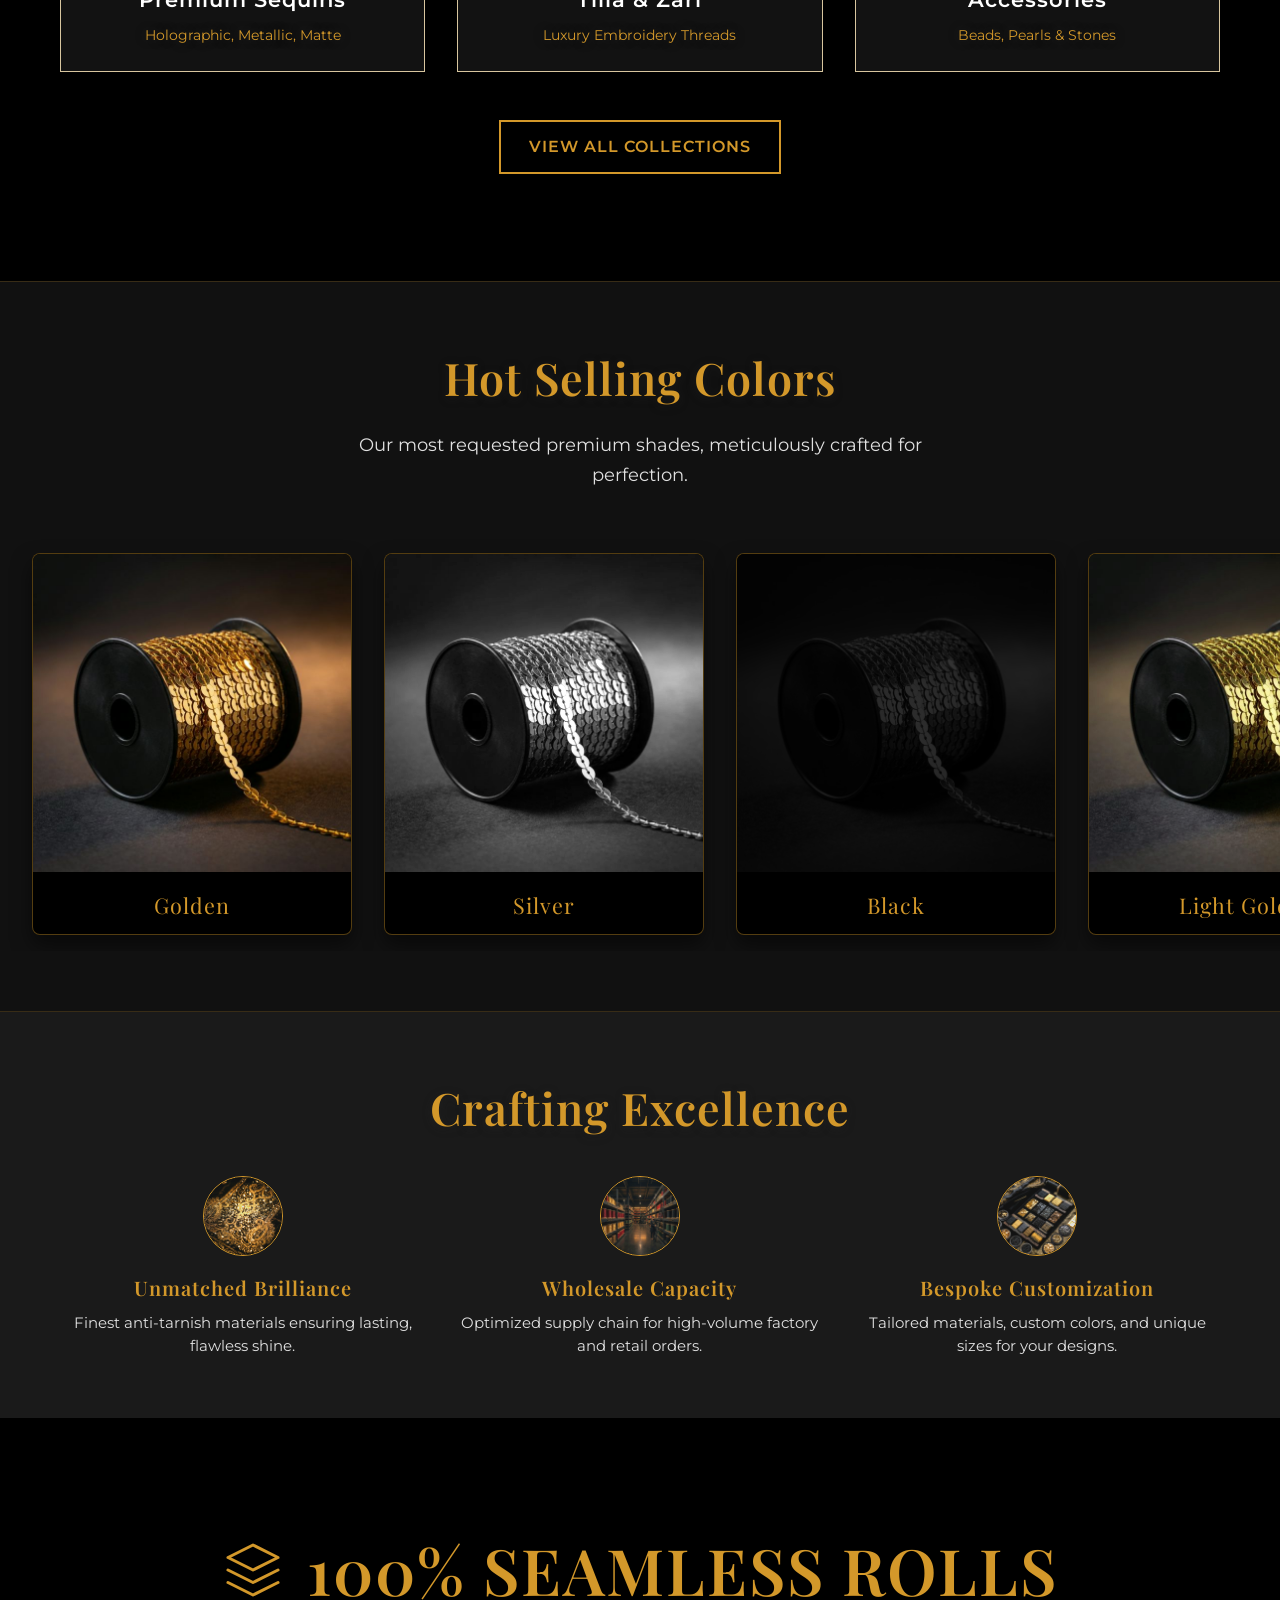
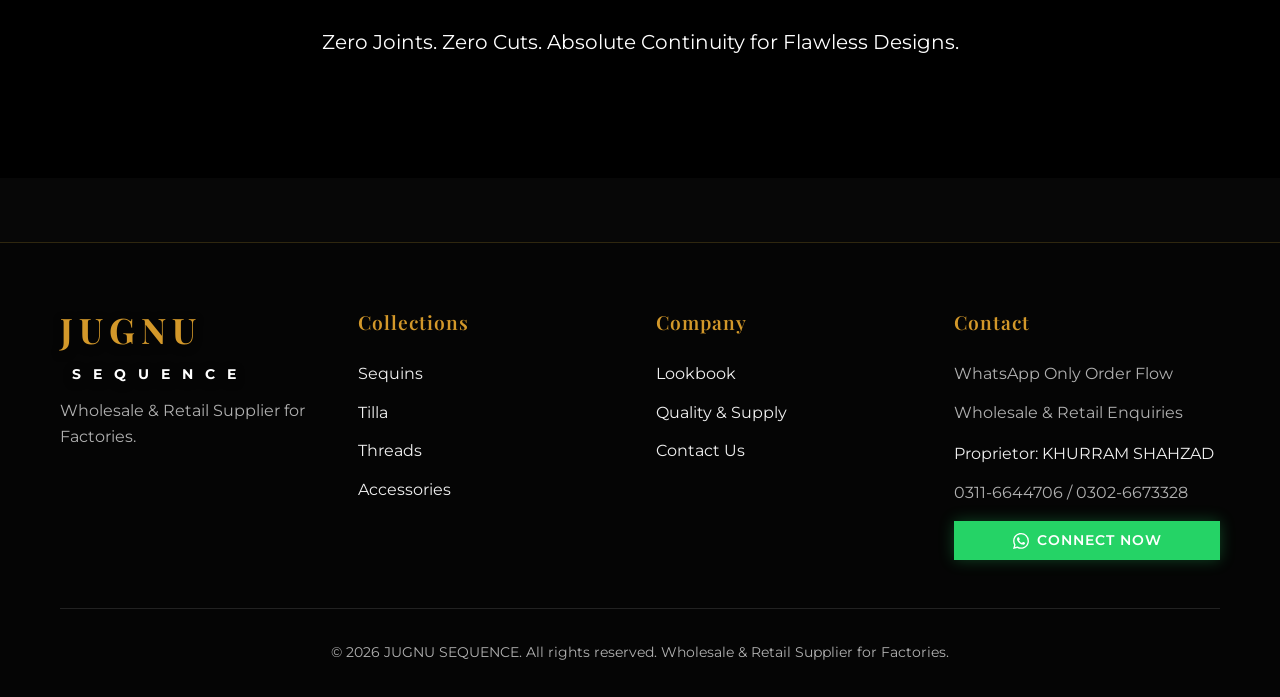
==== commit 754654ef: "Add luxury golden roll icon to Seamless Rolls section" ====
--- a/index.html
+++ b/index.html
@@ -277,9 +277,18 @@
     <!-- Zero-Joint Statement Section -->
     <section class="section zero-joint-section animate-on-scroll" style="background-color: #000000; padding: 120px 0;">
         <div class="container text-center">
-            <h2
-                style="font-family: var(--font-heading); font-size: 4rem; color: #d3982a; margin-bottom: 1rem; text-transform: uppercase; letter-spacing: 2px;">
-                100% Seamless Rolls</h2>
+            <div
+                style="display: flex; align-items: center; justify-content: center; gap: 24px; margin-bottom: 1.5rem; flex-wrap: wrap;">
+                <svg width="60" height="60" viewBox="0 0 24 24" fill="none" stroke="#d3982a" stroke-width="1.2"
+                    stroke-linecap="round" stroke-linejoin="round" style="flex-shrink: 0;">
+                    <polygon points="12 2 2 7 12 12 22 7 12 2"></polygon>
+                    <polyline points="2 17 12 22 22 17"></polyline>
+                    <polyline points="2 12 12 17 22 12"></polyline>
+                </svg>
+                <h2
+                    style="font-family: var(--font-heading); font-size: 4rem; color: #d3982a; margin: 0; text-transform: uppercase; letter-spacing: 2px; line-height: 1;">
+                    100% Seamless Rolls</h2>
+            </div>
             <p
                 style="font-family: var(--font-body); font-size: 1.25rem; color: #ffffff; max-width: 800px; margin: 0 auto;">
                 Zero Joints. Zero Cuts. Absolute Continuity for Flawless Designs.</p>
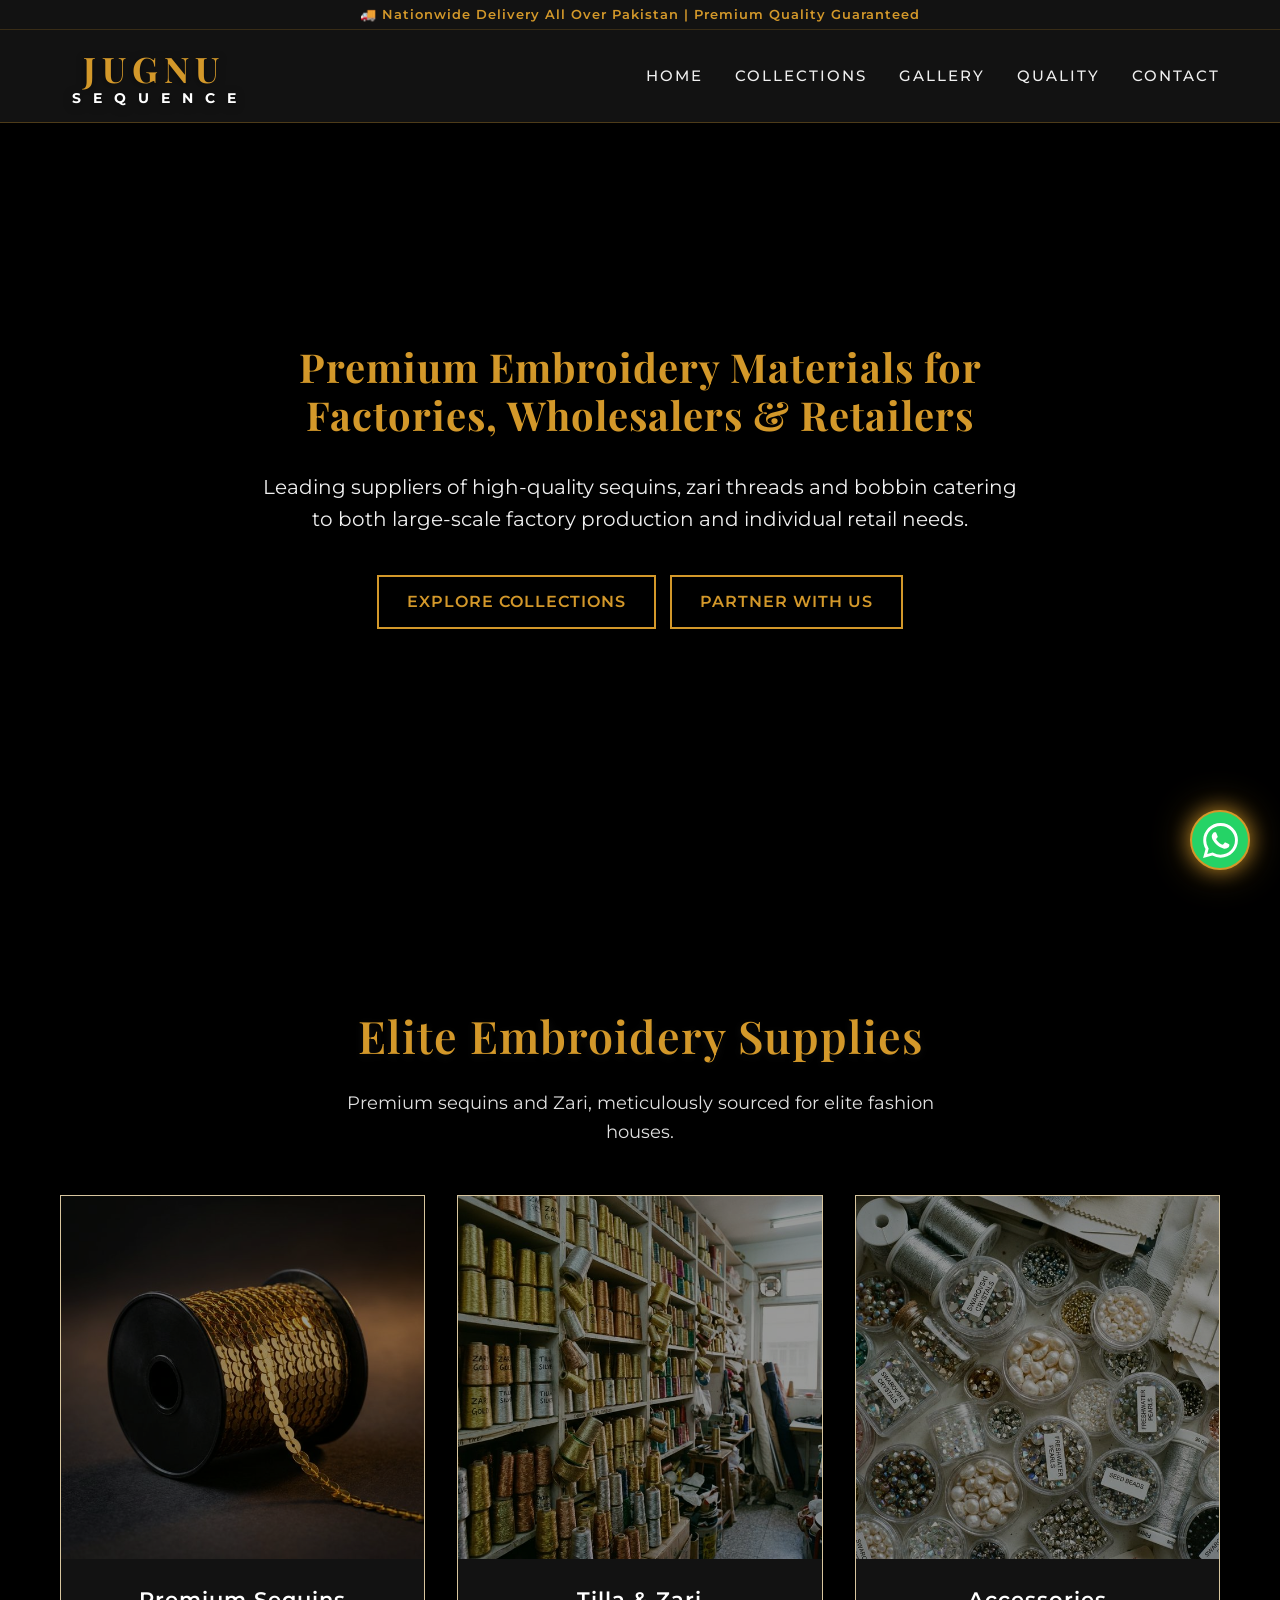
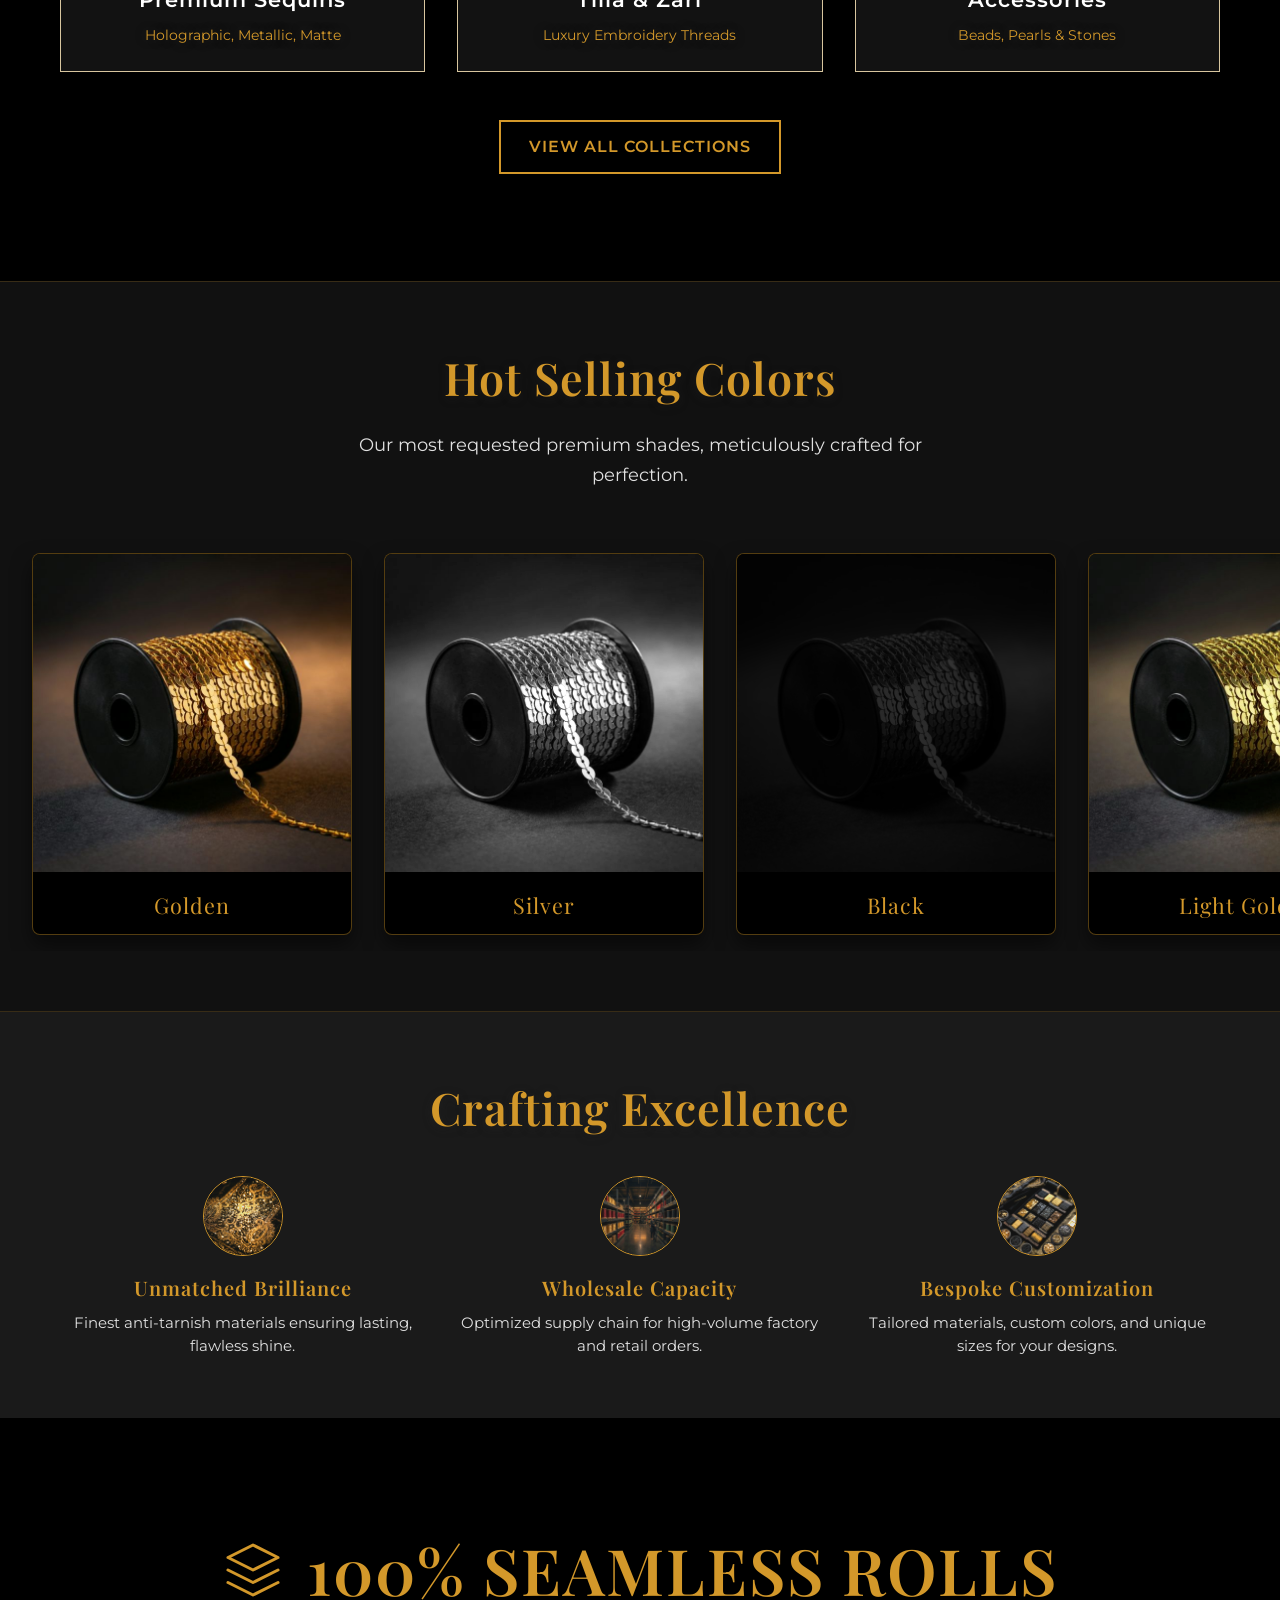
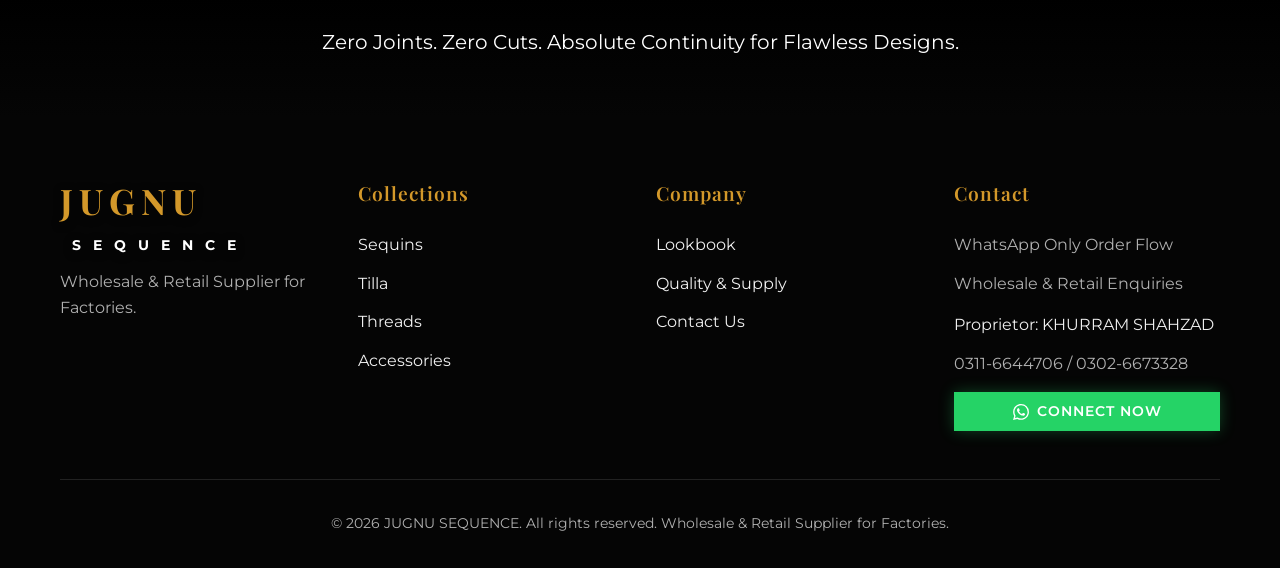
==== commit aa978ab4: "Smoothly merge Seamless Rolls section with Footer for cohesive design flow" ====
--- a/index.html
+++ b/index.html
@@ -275,7 +275,8 @@
     </section>
 
     <!-- Zero-Joint Statement Section -->
-    <section class="section zero-joint-section animate-on-scroll" style="background-color: #000000; padding: 120px 0;">
+    <section class="section zero-joint-section animate-on-scroll"
+        style="background: linear-gradient(to bottom, #000000 60%, #050505 100%); padding: 120px 0 60px;">
         <div class="container text-center">
             <div
                 style="display: flex; align-items: center; justify-content: center; gap: 24px; margin-bottom: 1.5rem; flex-wrap: wrap;">
@@ -295,10 +296,8 @@
         </div>
     </section>
 
-
-
     <!-- Footer -->
-    <footer class="footer">
+    <footer class="footer" style="margin-top: 0; border-top: none; padding-top: 60px;">
         <div class="container">
             <div class="footer-content">
                 <div class="footer-col">
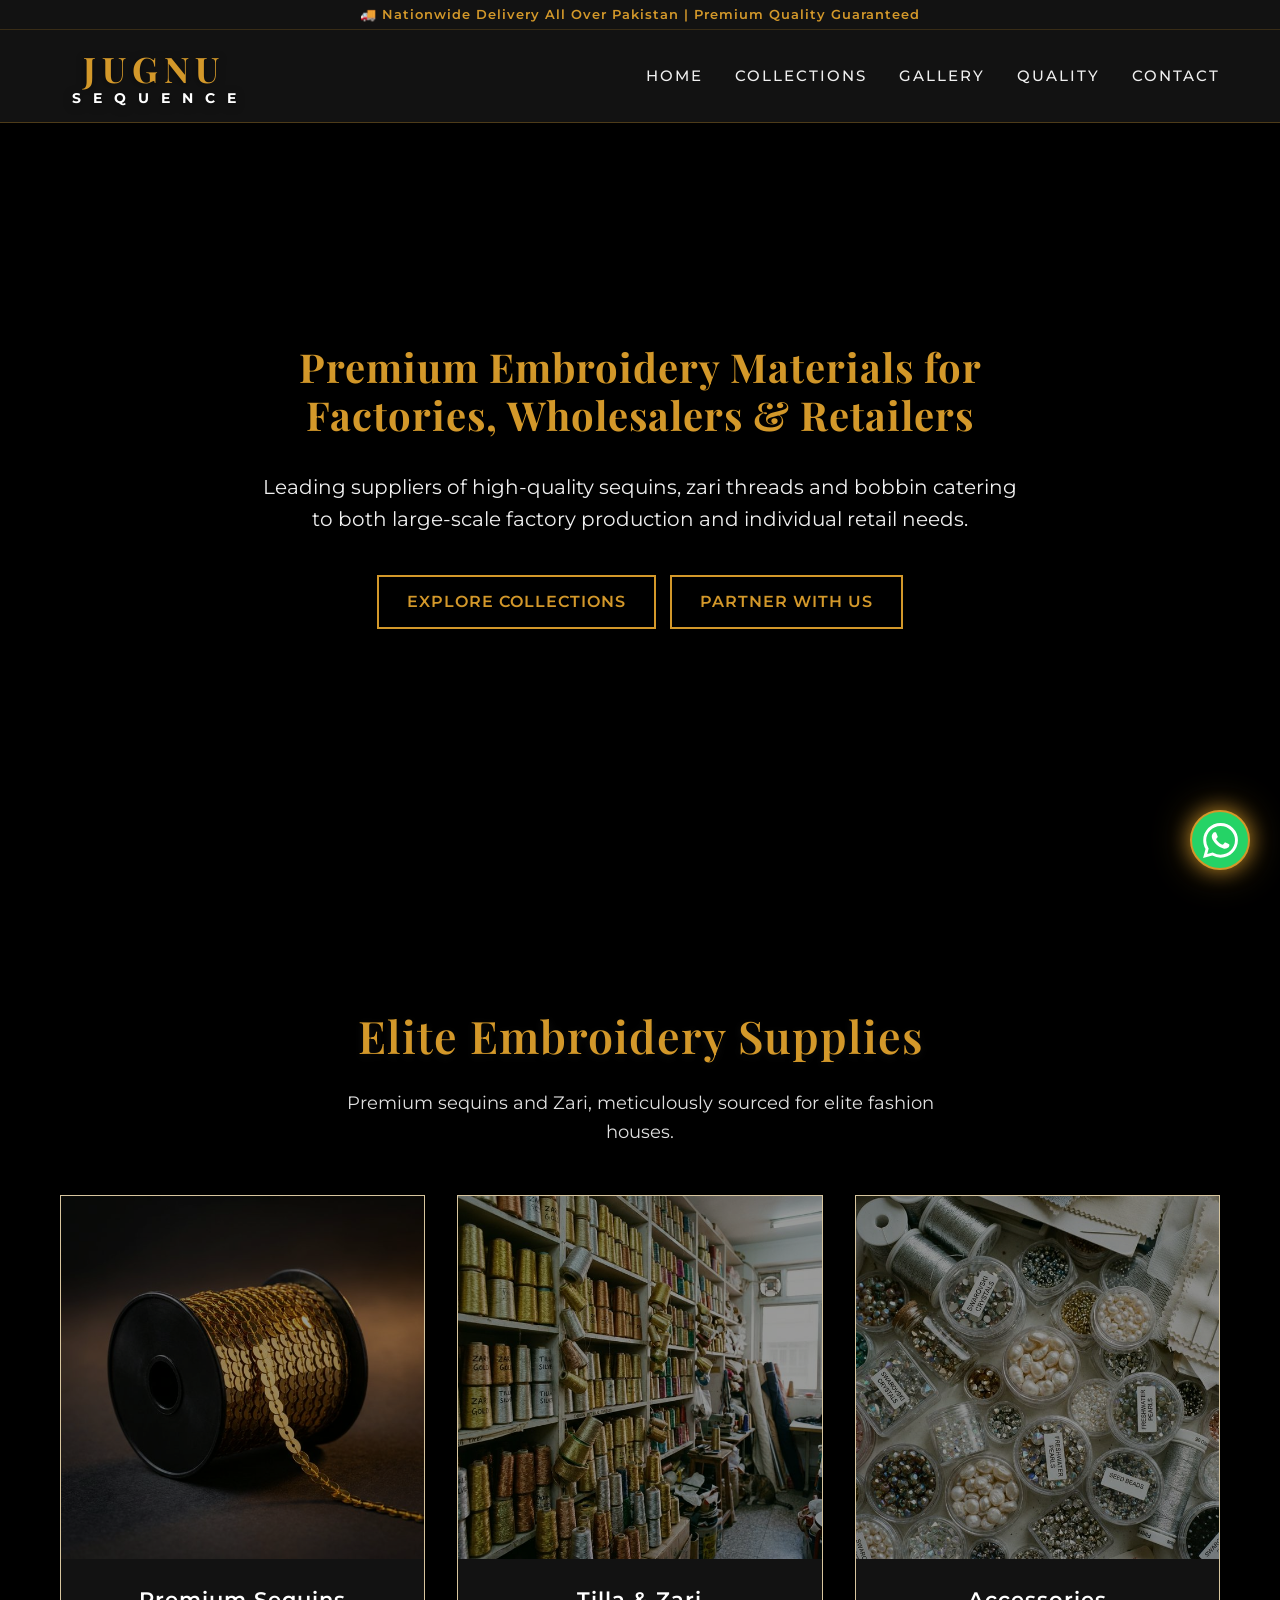
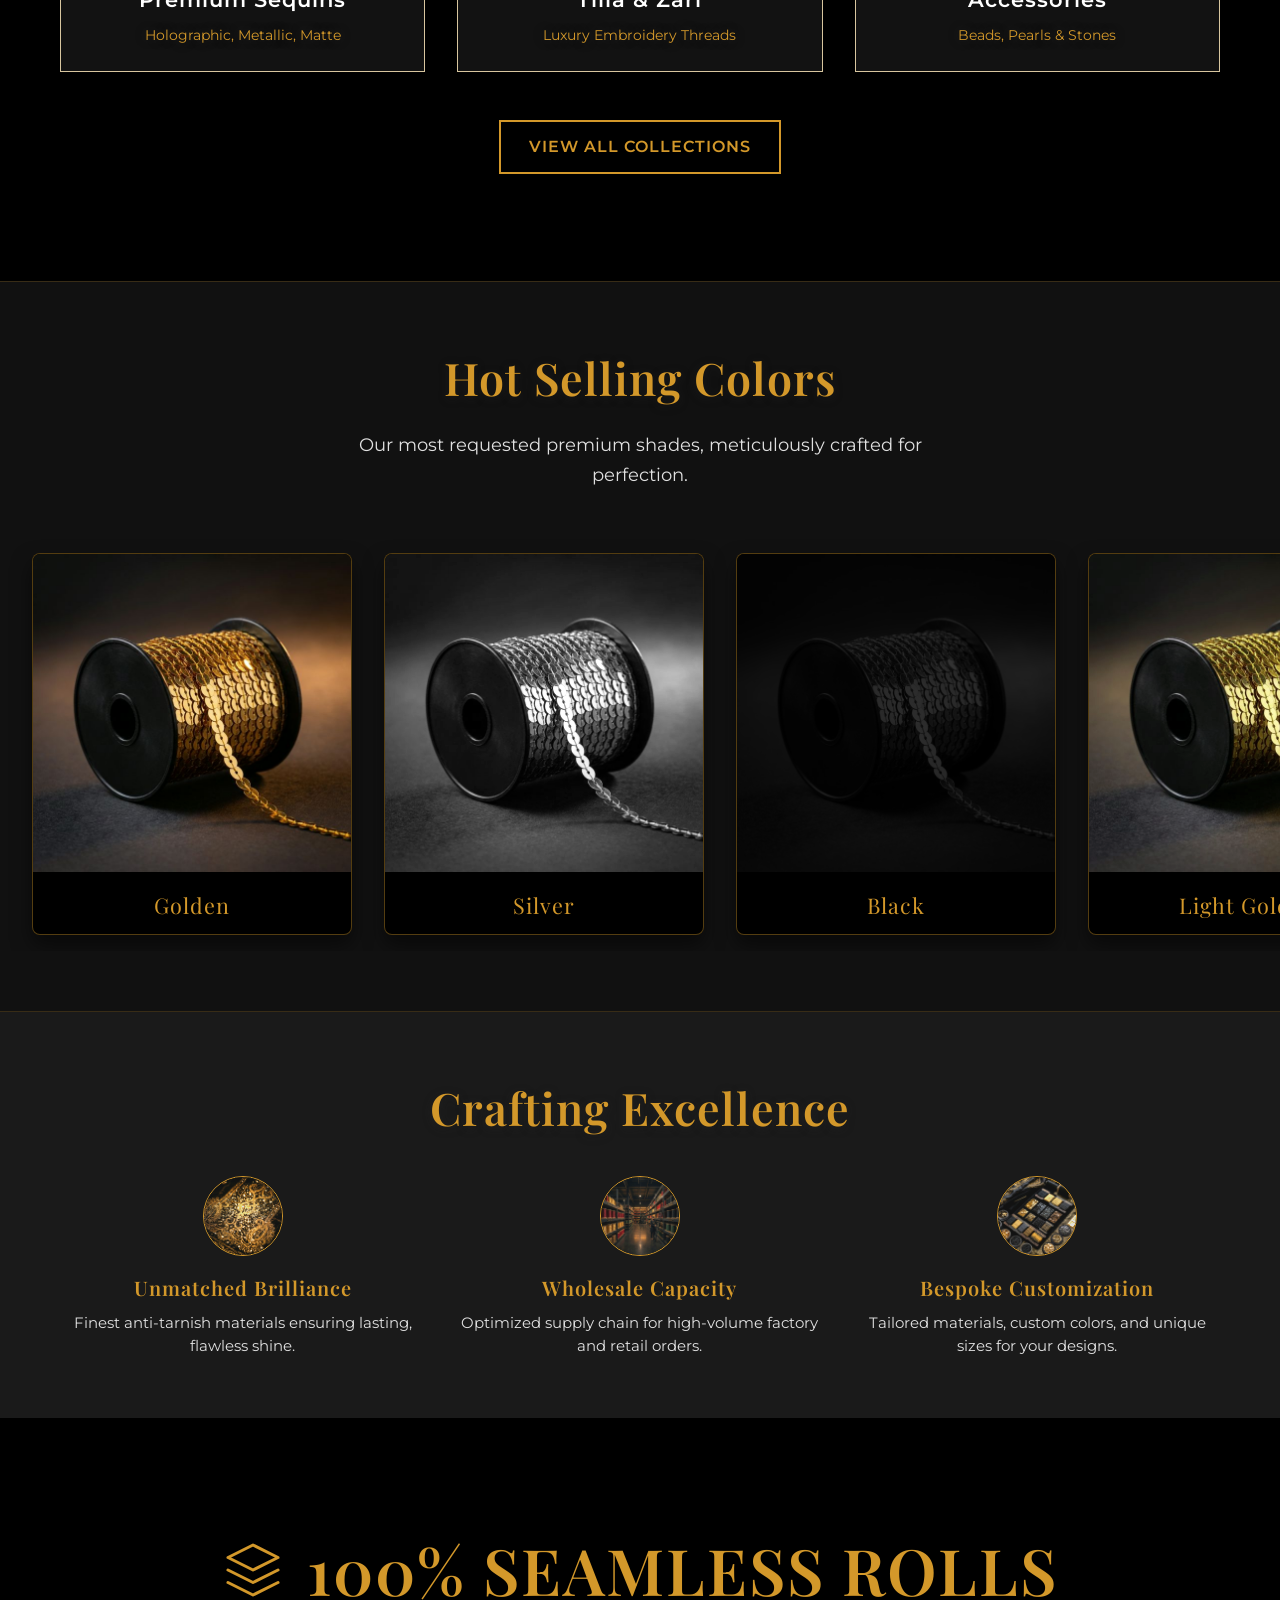
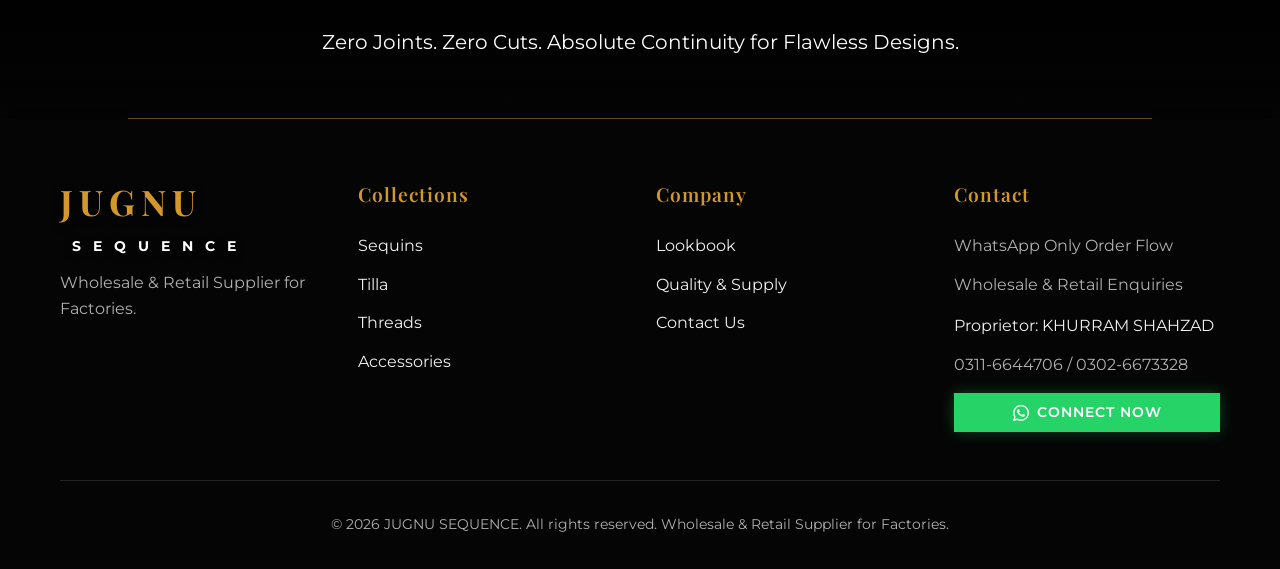
==== commit 341d27c6: "Add elegant golden divider between Seamless Rolls and Footer for visual separation" ====
--- a/index.html
+++ b/index.html
@@ -296,8 +296,16 @@
         </div>
     </section>
 
+    <!-- Elegant Divider -->
+    <div style="width: 100%; display: flex; justify-content: center; background-color: #050505;">
+        <div
+            style="width: 80%; height: 1px; background-color: #d3982a; opacity: 0.8; box-shadow: 0 0 10px rgba(211, 152, 42, 0.5);">
+        </div>
+    </div>
+
     <!-- Footer -->
-    <footer class="footer" style="margin-top: 0; border-top: none; padding-top: 60px;">
+    <footer class="footer"
+        style="margin-top: 0; border-top: none; padding-top: 60px; box-shadow: 0 -10px 20px rgba(0,0,0,0.5); position: relative; z-index: 10;">
         <div class="container">
             <div class="footer-content">
                 <div class="footer-col">
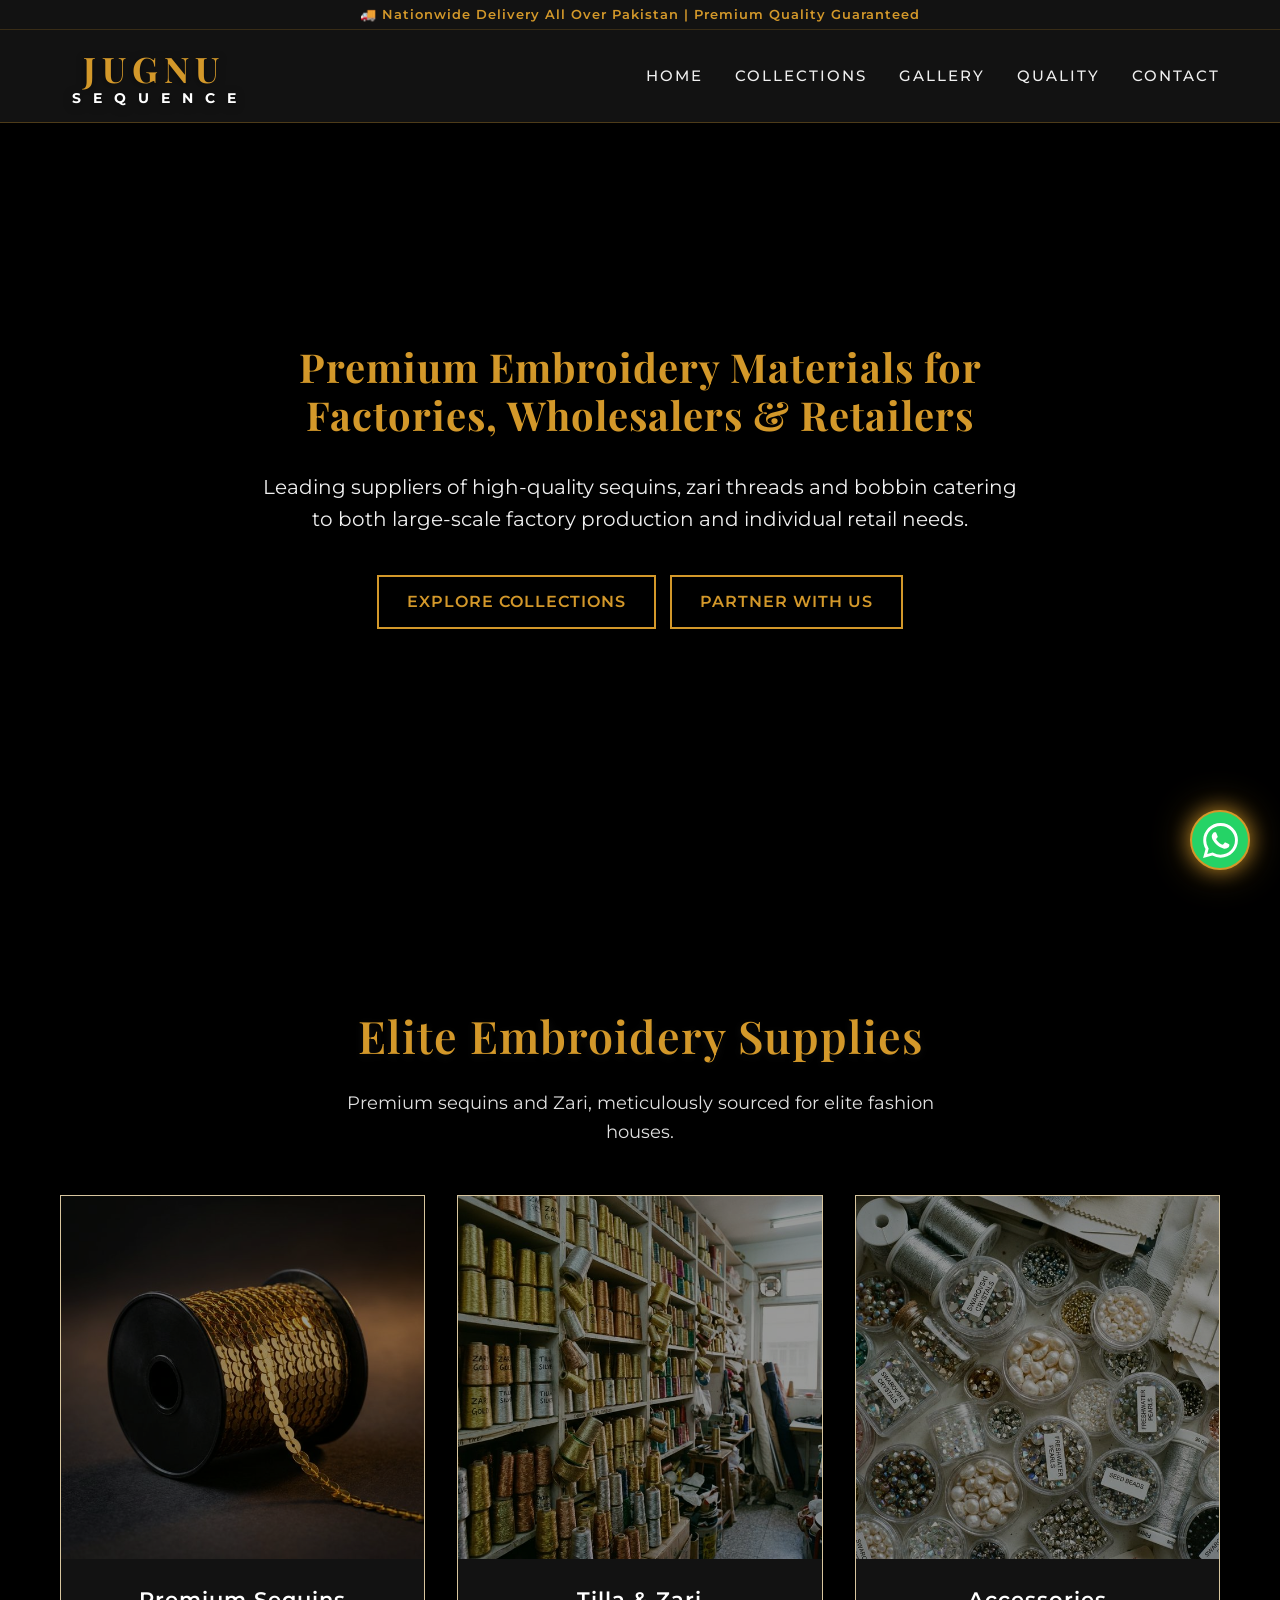
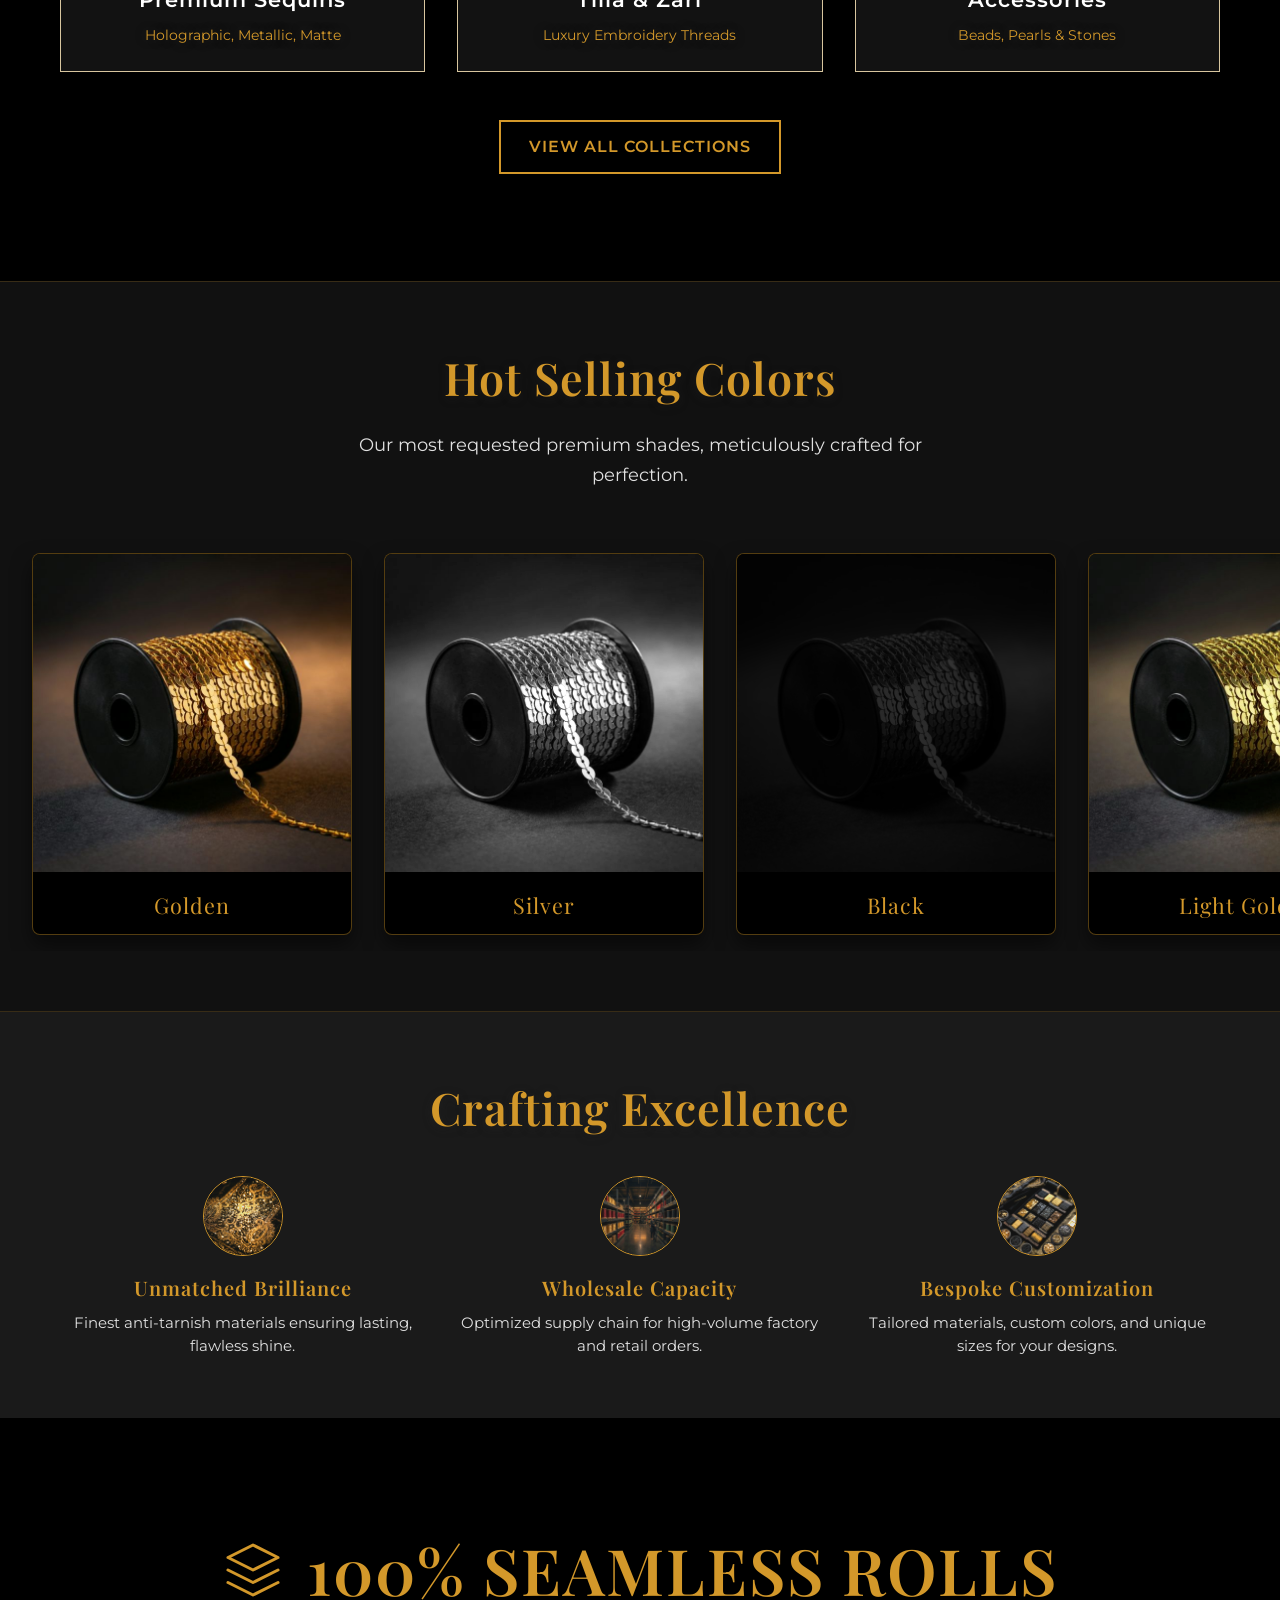
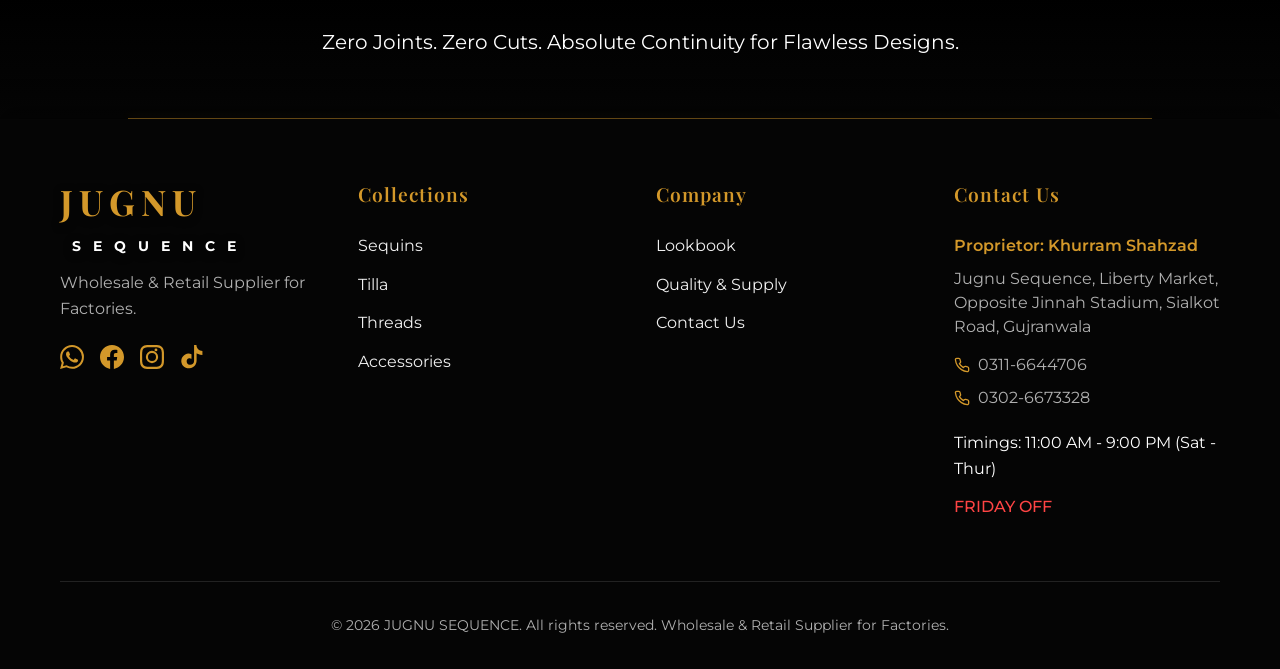
==== commit 0c44a3b0: "Update Footer and Contact page with full address, schedule, and social icons" ====
--- a/index.html
+++ b/index.html
@@ -310,9 +310,32 @@
             <div class="footer-content">
                 <div class="footer-col">
                     <a href="index.html" class="logo"
-                        style="display: block; margin-bottom: 1rem;">JUGNU<br><span>SEQUENCE</span></a>
+                        style="display: inline-block; margin-bottom: 1rem;">JUGNU<br><span>SEQUENCE</span></a>
                     <p style="color: var(--text-secondary); margin-bottom: 1rem;">Wholesale & Retail Supplier for
                         Factories.</p>
+                    <div class="social-links" style="display: flex; gap: 1rem; margin-top: 1.5rem;">
+                        <a href="https://wa.me/923116644706" style="color: #d3982a; transition: color 0.3s ease;"><svg
+                                width="24" height="24" viewBox="0 0 24 24" fill="currentColor">
+                                <path
+                                    d="M17.472 14.382c-.297-.149-1.758-.867-2.03-.967-.273-.099-.471-.148-.67.15-.197.297-.767.966-.94 1.164-.173.199-.347.223-.644.075-.297-.15-1.255-.463-2.39-1.475-.883-.788-1.48-1.761-1.653-2.059-.173-.297-.018-.458.13-.606.134-.133.298-.347.446-.52.149-.174.198-.298.298-.497.099-.198.05-.371-.025-.52-.075-.149-.669-1.612-.916-2.207-.242-.579-.487-.5-.669-.51a12.8 12.8 0 0 0-.57-.01c-.198 0-.52.074-.792.372-.272.297-1.04 1.016-1.04 2.479 0 1.462 1.065 2.875 1.213 3.074.149.198 2.096 3.2 5.077 4.487.709.306 1.262.489 1.694.625.712.227 1.36.195 1.871.118.571-.085 1.758-.719 2.006-1.413.248-.694.248-1.289.173-1.413-.074-.124-.272-.198-.57-.347m-5.421 7.403h-.004a9.87 9.87 0 0 1-5.031-1.378l-.361-.214-3.741.982.998-3.648-.235-.374a9.86 9.86 0 0 1-1.51-5.26c.001-5.45 4.436-9.884 9.888-9.884 2.64 0 5.122 1.03 6.988 2.898a9.82 9.82 0 0 1 2.893 6.994c-.003 5.45-4.437 9.884-9.885 9.884m8.413-18.297A11.8 11.8 0 0 0 12.05 0C5.495 0 .16 5.335.157 11.892c0 2.096.547 4.142 1.588 5.945L.057 24l6.305-1.654a11.9 11.9 0 0 0 5.683 1.448h.005c6.554 0 11.89-5.335 11.893-11.893a11.8 11.8 0 0 0-3.48-8.413Z">
+                                </path>
+                            </svg></a>
+                        <a href="https://facebook.com" style="color: #d3982a; transition: color 0.3s ease;"><svg
+                                width="24" height="24" viewBox="0 0 24 24" fill="currentColor">
+                                <path
+                                    d="M24 12.073c0-6.627-5.373-12-12-12s-12 5.373-12 12c0 5.99 4.388 10.954 10.125 11.854v-8.385H7.078v-3.469h3.047V9.43c0-3.007 1.792-4.669 4.533-4.669 1.312 0 2.686.235 2.686.235v2.953H15.83c-1.491 0-1.956.925-1.956 1.874v2.25h3.328l-.532 3.469h-2.796v8.385C19.612 23.027 24 18.062 24 12.073z" />
+                            </svg></a>
+                        <a href="https://instagram.com" style="color: #d3982a; transition: color 0.3s ease;"><svg
+                                width="24" height="24" viewBox="0 0 24 24" fill="currentColor">
+                                <path
+                                    d="M12 2.163c3.204 0 3.584.012 4.85.07 3.252.148 4.771 1.691 4.919 4.919.058 1.265.069 1.645.069 4.849 0 3.205-.012 3.584-.069 4.849-.149 3.225-1.664 4.771-4.919 4.919-1.266.058-1.644.07-4.85.07-3.204 0-3.584-.012-4.849-.07-3.26-.149-4.771-1.699-4.919-4.92-.058-1.265-.07-1.644-.07-4.849 0-3.204.013-3.583.07-4.849.149-3.227 1.664-4.771 4.919-4.919 1.266-.057 1.645-.069 4.849-.069zM12 0C8.741 0 8.333.014 7.053.072 2.695.272.273 2.69.073 7.052.014 8.333 0 8.741 0 12c0 3.259.014 3.668.072 4.948.2 4.358 2.618 6.78 6.98 6.98C8.333 23.986 8.741 24 12 24c3.259 0 3.668-.014 4.948-.072 4.354-.2 6.782-2.618 6.979-6.98.059-1.28.073-1.689.073-4.948 0-3.259-.014-3.667-.072-4.947-.196-4.354-2.617-6.78-6.979-6.98C15.668.014 15.259 0 12 0zm0 5.838a6.162 6.162 0 100 12.324 6.162 6.162 0 000-12.324zM12 16a4 4 0 110-8 4 4 0 010 8zm3.975-9.658a1.44 1.44 0 100-2.88 1.44 1.44 0 000 2.88z" />
+                            </svg></a>
+                        <a href="https://tiktok.com" style="color: #d3982a; transition: color 0.3s ease;"><svg
+                                width="24" height="24" viewBox="0 0 24 24" fill="currentColor">
+                                <path
+                                    d="M12.525.02c1.31-.02 2.61-.01 3.91.02.08 1.53.63 3.09 1.75 4.17 1.12 1.11 2.7 1.62 4.24 1.79v4.03c-1.44-.05-2.89-.35-4.2-.97-.57-.26-1.1-.59-1.62-.93v7.2c0 1.61-.41 3.24-1.29 4.59-1.27 1.95-3.5 3.19-5.91 3.32-2.3.12-4.63-.61-6.19-2.31-1.55-1.68-2.22-4-1.84-6.26.39-2.28 1.84-4.25 3.84-5.26 1.93-.97 4.27-1.07 6.27-.14v4.45c-.34-.14-.7-.25-1.07-.33-.67-.14-1.39-.14-2.02.13-.86.37-1.48 1.13-1.68 2.05-.2 1.01-.01 2.11.58 2.92.57.78 1.48 1.25 2.45 1.35 1.17.11 2.42-.25 3.23-1.1.72-.75 1.1-1.78 1.1-2.83V0l.43.02z" />
+                            </svg></a>
+                    </div>
                 </div>
                 <div class="footer-col">
                     <h3>Collections</h3>
@@ -332,23 +355,33 @@
                     </ul>
                 </div>
                 <div class="footer-col">
-                    <h3>Contact</h3>
+                    <h3>Contact Us</h3>
                     <ul class="footer-links" style="color: var(--text-secondary);">
-                        <li>WhatsApp Only Order Flow</li>
-                        <li>Wholesale & Retail Enquiries</li>
-                        <li style="margin-top: 1rem; color: var(--text-primary);">Proprietor: KHURRAM SHAHZAD</li>
-                        <li>0311-6644706 / 0302-6673328</li>
+                        <li style="color: var(--accent-gold); font-weight: 600; margin-bottom: 0.5rem;">Proprietor:
+                            Khurram Shahzad</li>
+                        <li style="line-height: 1.5; margin-bottom: 0.8rem;">Jugnu Sequence, Liberty Market, Opposite
+                            Jinnah Stadium, Sialkot Road, Gujranwala</li>
+                        <li style="display: flex; align-items: center; gap: 8px; margin-bottom: 0.5rem;">
+                            <svg width="16" height="16" viewBox="0 0 24 24" fill="none" stroke="#d3982a"
+                                stroke-width="2" stroke-linecap="round" stroke-linejoin="round">
+                                <path
+                                    d="M22 16.92v3a2 2 0 0 1-2.18 2 19.79 19.79 0 0 1-8.63-3.07 19.5 19.5 0 0 1-6-6 19.79 19.79 0 0 1-3.07-8.67A2 2 0 0 1 4.11 2h3a2 2 0 0 1 2 1.72 12.84 12.84 0 0 0 .7 2.81 2 2 0 0 1-.45 2.11L8.09 9.91a16 16 0 0 0 6 6l1.27-1.27a2 2 0 0 1 2.11-.45 12.84 12.84 0 0 0 2.81.7A2 2 0 0 1 22 16.92z">
+                                </path>
+                            </svg>
+                            0311-6644706
+                        </li>
+                        <li style="display: flex; align-items: center; gap: 8px; margin-bottom: 1.2rem;">
+                            <svg width="16" height="16" viewBox="0 0 24 24" fill="none" stroke="#d3982a"
+                                stroke-width="2" stroke-linecap="round" stroke-linejoin="round">
+                                <path
+                                    d="M22 16.92v3a2 2 0 0 1-2.18 2 19.79 19.79 0 0 1-8.63-3.07 19.5 19.5 0 0 1-6-6 19.79 19.79 0 0 1-3.07-8.67A2 2 0 0 1 4.11 2h3a2 2 0 0 1 2 1.72 12.84 12.84 0 0 0 .7 2.81 2 2 0 0 1-.45 2.11L8.09 9.91a16 16 0 0 0 6 6l1.27-1.27a2 2 0 0 1 2.11-.45 12.84 12.84 0 0 0 2.81.7A2 2 0 0 1 22 16.92z">
+                                </path>
+                            </svg>
+                            0302-6673328
+                        </li>
+                        <li style="margin-top: 1rem; color: #fff;">Timings: 11:00 AM - 9:00 PM (Sat - Thur)</li>
+                        <li style="color: #ff4444; font-weight: 500;">FRIDAY OFF</li>
                     </ul>
-                    <div style="margin-top: 1rem;">
-                        <a href="#" class="btn btn-whatsapp" style="padding: 8px 16px; font-size: 0.9rem;">
-                            <!-- Simple SVG WhatsApp Icon -->
-                            <svg width="16" height="16" viewBox="0 0 24 24" fill="currentColor">
-                                <path
-                                    d="M17.472 14.382c-.297-.149-1.758-.867-2.03-.967-.273-.099-.471-.148-.67.15-.197.297-.767.966-.94 1.164-.173.199-.347.223-.644.075-.297-.15-1.255-.463-2.39-1.475-.883-.788-1.48-1.761-1.653-2.059-.173-.297-.018-.458.13-.606.134-.133.298-.347.446-.52.149-.174.198-.298.298-.497.099-.198.05-.371-.025-.52-.075-.149-.669-1.612-.916-2.207-.242-.579-.487-.5-.669-.51a12.8 12.8 0 0 0-.57-.01c-.198 0-.52.074-.792.372-.272.297-1.04 1.016-1.04 2.479 0 1.462 1.065 2.875 1.213 3.074.149.198 2.096 3.2 5.077 4.487.709.306 1.262.489 1.694.625.712.227 1.36.195 1.871.118.571-.085 1.758-.719 2.006-1.413.248-.694.248-1.289.173-1.413-.074-.124-.272-.198-.57-.347m-5.421 7.403h-.004a9.87 9.87 0 0 1-5.031-1.378l-.361-.214-3.741.982.998-3.648-.235-.374a9.86 9.86 0 0 1-1.51-5.26c.001-5.45 4.436-9.884 9.888-9.884 2.64 0 5.122 1.03 6.988 2.898a9.82 9.82 0 0 1 2.893 6.994c-.003 5.45-4.437 9.884-9.885 9.884m8.413-18.297A11.8 11.8 0 0 0 12.05 0C5.495 0 .16 5.335.157 11.892c0 2.096.547 4.142 1.588 5.945L.057 24l6.305-1.654a11.9 11.9 0 0 0 5.683 1.448h.005c6.554 0 11.89-5.335 11.893-11.893a11.8 11.8 0 0 0-3.48-8.413Z" />
-                            </svg>
-                            Connect Now
-                        </a>
-                    </div>
                 </div>
             </div>
             <div class="footer-bottom">
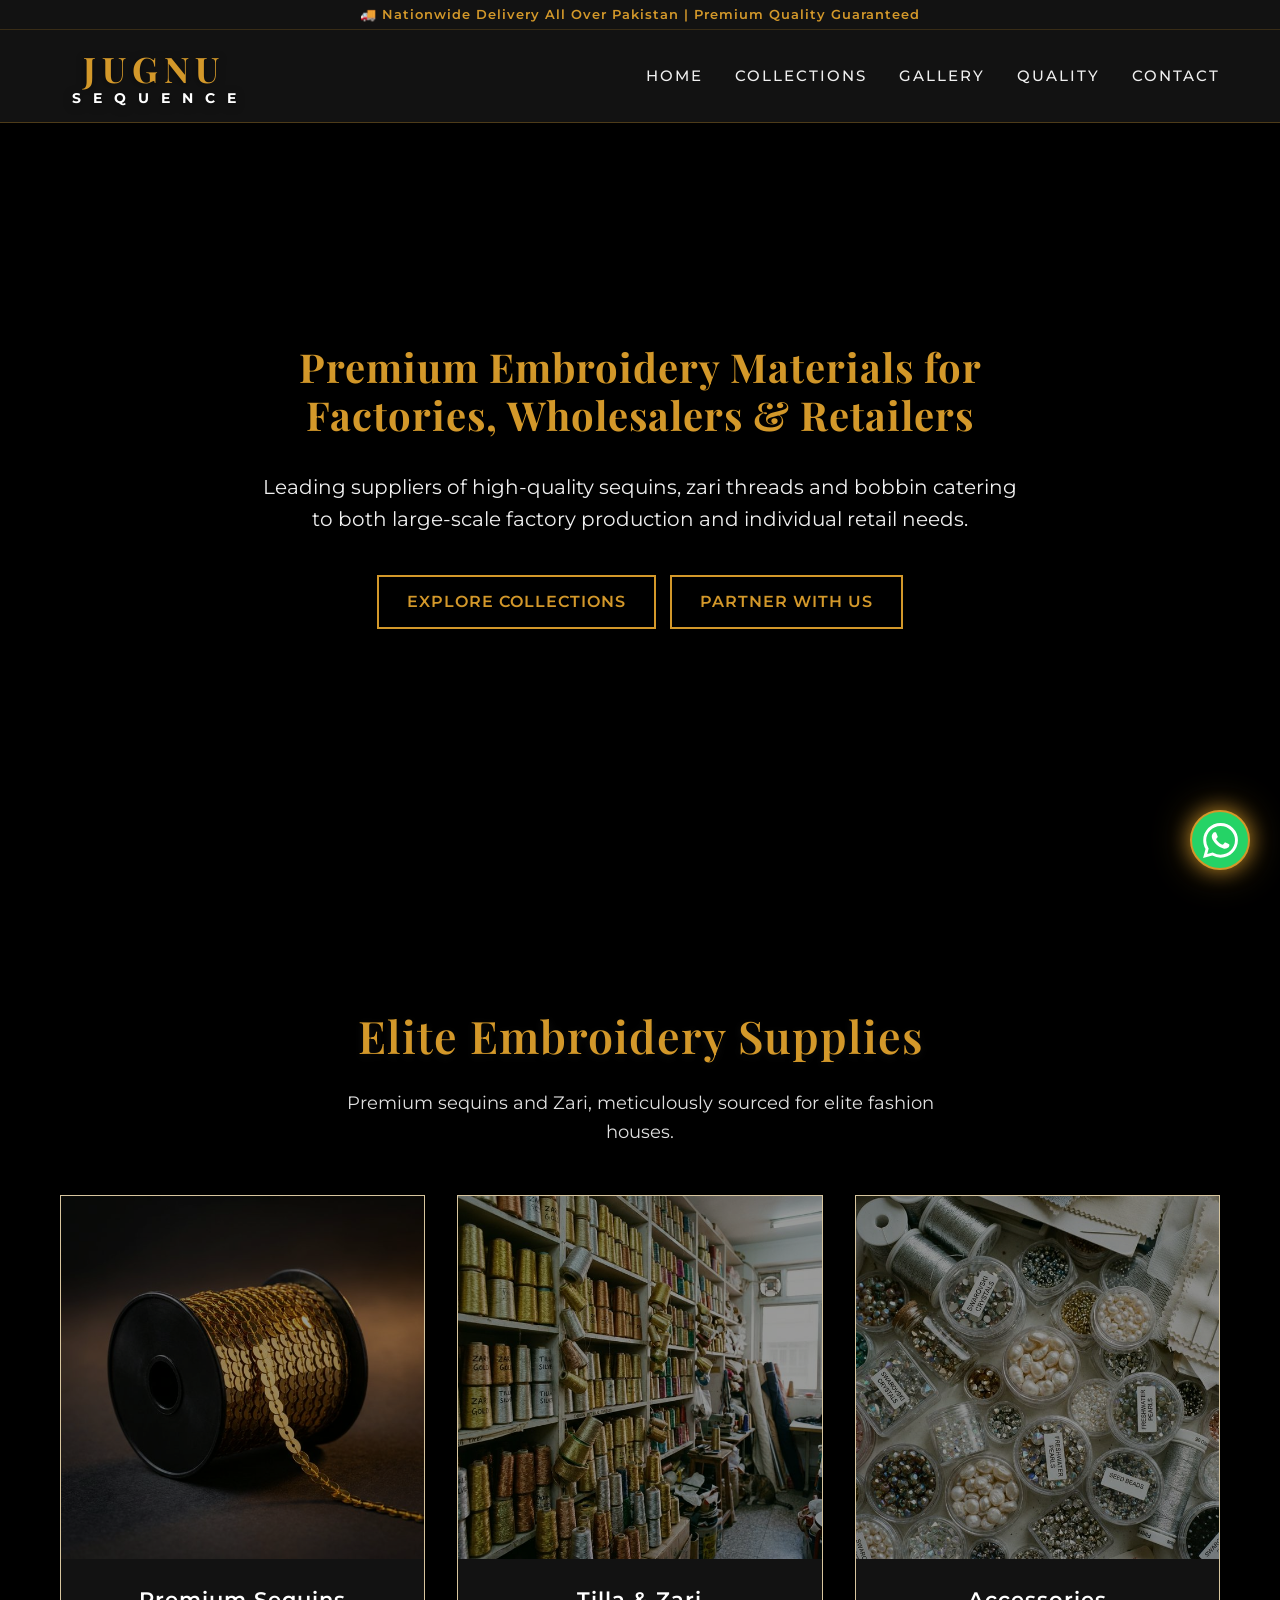
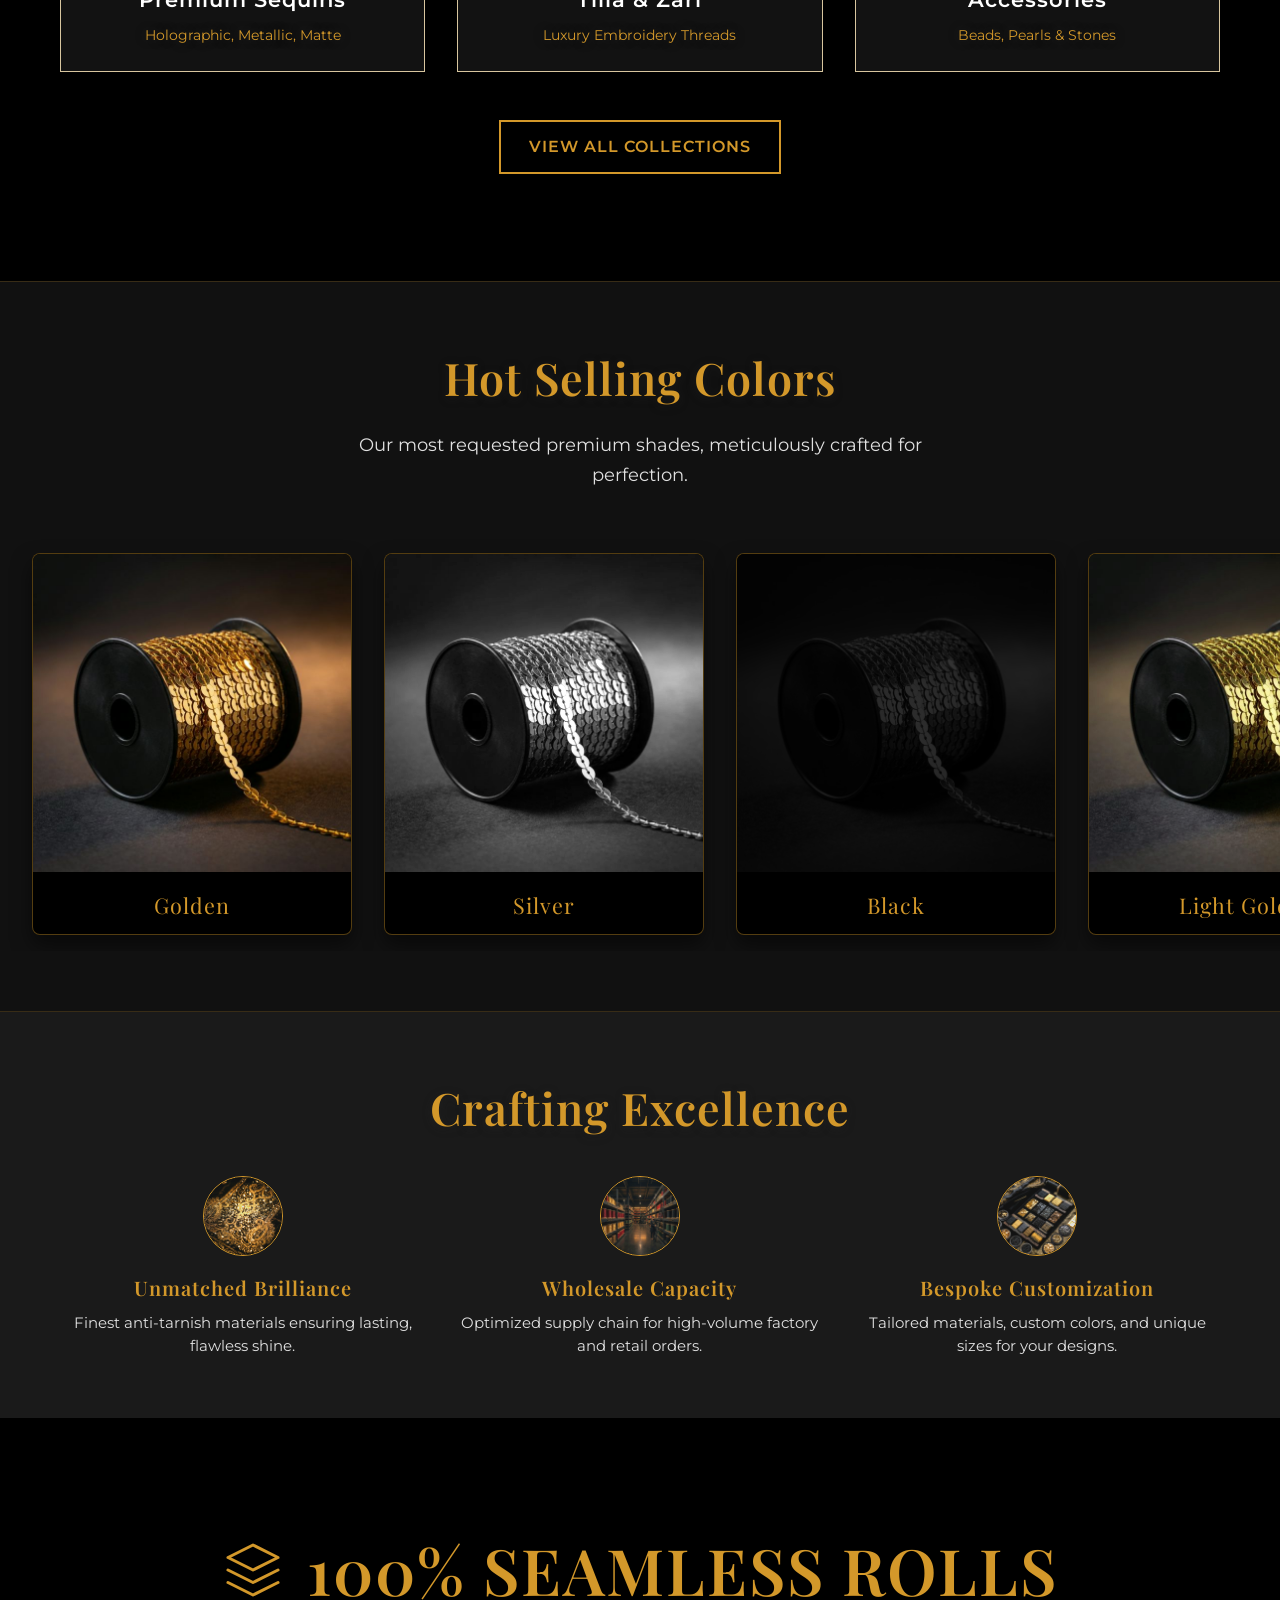
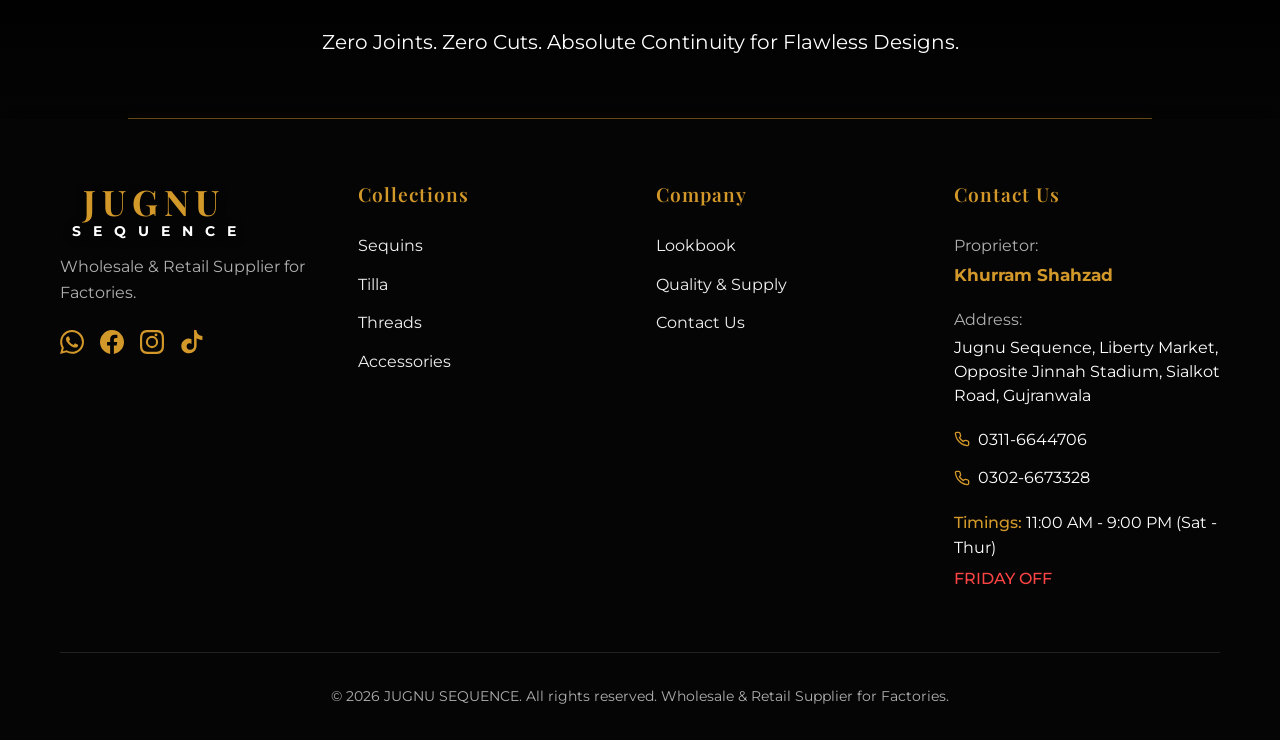
==== commit c1aa37ba: "Sync footer logo with header and refine contact typography" ====
--- a/index.html
+++ b/index.html
@@ -308,9 +308,8 @@
         style="margin-top: 0; border-top: none; padding-top: 60px; box-shadow: 0 -10px 20px rgba(0,0,0,0.5); position: relative; z-index: 10;">
         <div class="container">
             <div class="footer-content">
-                <div class="footer-col">
-                    <a href="index.html" class="logo"
-                        style="display: inline-block; margin-bottom: 1rem;">JUGNU<br><span>SEQUENCE</span></a>
+                <div class="footer-col">
+                    <a href="index.html" class="logo" style="width: fit-content; margin-bottom: 1rem;">JUGNU<br><span>SEQUENCE</span></a>
                     <p style="color: var(--text-secondary); margin-bottom: 1rem;">Wholesale & Retail Supplier for
                         Factories.</p>
                     <div class="social-links" style="display: flex; gap: 1rem; margin-top: 1.5rem;">
@@ -355,32 +354,26 @@
                     </ul>
                 </div>
                 <div class="footer-col">
-                    <h3>Contact Us</h3>
-                    <ul class="footer-links" style="color: var(--text-secondary);">
-                        <li style="color: var(--accent-gold); font-weight: 600; margin-bottom: 0.5rem;">Proprietor:
-                            Khurram Shahzad</li>
-                        <li style="line-height: 1.5; margin-bottom: 0.8rem;">Jugnu Sequence, Liberty Market, Opposite
-                            Jinnah Stadium, Sialkot Road, Gujranwala</li>
-                        <li style="display: flex; align-items: center; gap: 8px; margin-bottom: 0.5rem;">
-                            <svg width="16" height="16" viewBox="0 0 24 24" fill="none" stroke="#d3982a"
-                                stroke-width="2" stroke-linecap="round" stroke-linejoin="round">
-                                <path
-                                    d="M22 16.92v3a2 2 0 0 1-2.18 2 19.79 19.79 0 0 1-8.63-3.07 19.5 19.5 0 0 1-6-6 19.79 19.79 0 0 1-3.07-8.67A2 2 0 0 1 4.11 2h3a2 2 0 0 1 2 1.72 12.84 12.84 0 0 0 .7 2.81 2 2 0 0 1-.45 2.11L8.09 9.91a16 16 0 0 0 6 6l1.27-1.27a2 2 0 0 1 2.11-.45 12.84 12.84 0 0 0 2.81.7A2 2 0 0 1 22 16.92z">
-                                </path>
-                            </svg>
-                            0311-6644706
-                        </li>
-                        <li style="display: flex; align-items: center; gap: 8px; margin-bottom: 1.2rem;">
-                            <svg width="16" height="16" viewBox="0 0 24 24" fill="none" stroke="#d3982a"
-                                stroke-width="2" stroke-linecap="round" stroke-linejoin="round">
-                                <path
-                                    d="M22 16.92v3a2 2 0 0 1-2.18 2 19.79 19.79 0 0 1-8.63-3.07 19.5 19.5 0 0 1-6-6 19.79 19.79 0 0 1-3.07-8.67A2 2 0 0 1 4.11 2h3a2 2 0 0 1 2 1.72 12.84 12.84 0 0 0 .7 2.81 2 2 0 0 1-.45 2.11L8.09 9.91a16 16 0 0 0 6 6l1.27-1.27a2 2 0 0 1 2.11-.45 12.84 12.84 0 0 0 2.81.7A2 2 0 0 1 22 16.92z">
-                                </path>
-                            </svg>
-                            0302-6673328
-                        </li>
-                        <li style="margin-top: 1rem; color: #fff;">Timings: 11:00 AM - 9:00 PM (Sat - Thur)</li>
-                        <li style="color: #ff4444; font-weight: 500;">FRIDAY OFF</li>
+                    <h3>Contact Us</h3>
+                    <ul class="footer-links" style="color: var(--text-secondary);">
+                        <li style="margin-bottom: 1.2rem;">
+                            <div style="color: var(--text-secondary); margin-bottom: 0.2rem;">Proprietor:</div>
+                            <div style="color: #d3982a; font-weight: bold; font-size: 1.05rem;">Khurram Shahzad</div>
+                        </li>
+                        <li style="line-height: 1.5; margin-bottom: 1.2rem;">
+                            <div style="color: var(--text-secondary); margin-bottom: 0.2rem;">Address:</div>
+                            <div style="color: #fff;">Jugnu Sequence, Liberty Market, Opposite Jinnah Stadium, Sialkot Road, Gujranwala</div>
+                        </li>
+                        <li style="display: flex; align-items: center; gap: 8px; margin-bottom: 0.8rem;">
+                            <svg width="16" height="16" viewBox="0 0 24 24" fill="none" stroke="#d3982a" stroke-width="2" stroke-linecap="round" stroke-linejoin="round"><path d="M22 16.92v3a2 2 0 0 1-2.18 2 19.79 19.79 0 0 1-8.63-3.07 19.5 19.5 0 0 1-6-6 19.79 19.79 0 0 1-3.07-8.67A2 2 0 0 1 4.11 2h3a2 2 0 0 1 2 1.72 12.84 12.84 0 0 0 .7 2.81 2 2 0 0 1-.45 2.11L8.09 9.91a16 16 0 0 0 6 6l1.27-1.27a2 2 0 0 1 2.11-.45 12.84 12.84 0 0 0 2.81.7A2 2 0 0 1 22 16.92z"></path></svg>
+                            <span style="color: #fff;">0311-6644706</span>
+                        </li>
+                        <li style="display: flex; align-items: center; gap: 8px; margin-bottom: 1.2rem;">
+                            <svg width="16" height="16" viewBox="0 0 24 24" fill="none" stroke="#d3982a" stroke-width="2" stroke-linecap="round" stroke-linejoin="round"><path d="M22 16.92v3a2 2 0 0 1-2.18 2 19.79 19.79 0 0 1-8.63-3.07 19.5 19.5 0 0 1-6-6 19.79 19.79 0 0 1-3.07-8.67A2 2 0 0 1 4.11 2h3a2 2 0 0 1 2 1.72 12.84 12.84 0 0 0 .7 2.81 2 2 0 0 1-.45 2.11L8.09 9.91a16 16 0 0 0 6 6l1.27-1.27a2 2 0 0 1 2.11-.45 12.84 12.84 0 0 0 2.81.7A2 2 0 0 1 22 16.92z"></path></svg>
+                            <span style="color: #fff;">0302-6673328</span>
+                        </li>
+                        <li style="color: #fff; margin-bottom: 0.3rem;"><span style="color: #d3982a; font-weight: 500;">Timings:</span> 11:00 AM - 9:00 PM (Sat - Thur)</li>
+                        <li style="color: #ff4444; font-weight: 500;">FRIDAY OFF</li>
                     </ul>
                 </div>
             </div>
